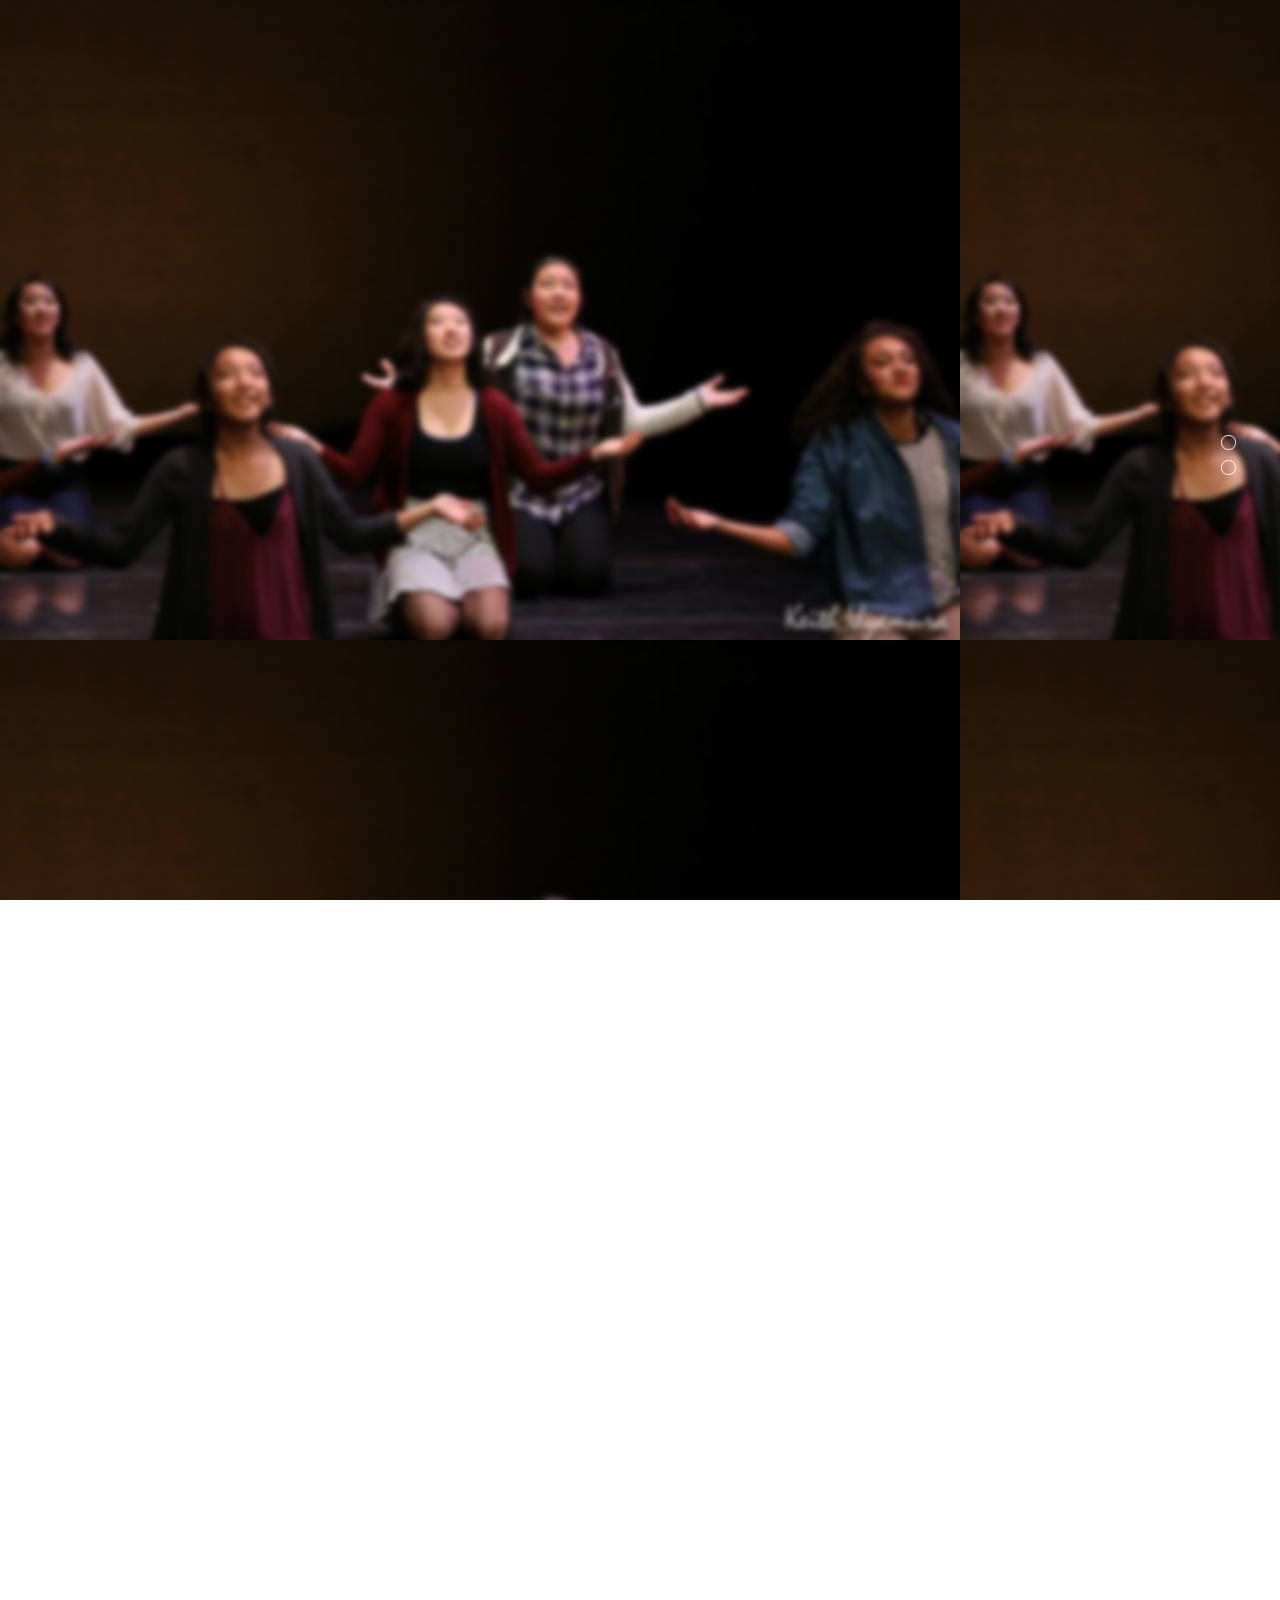
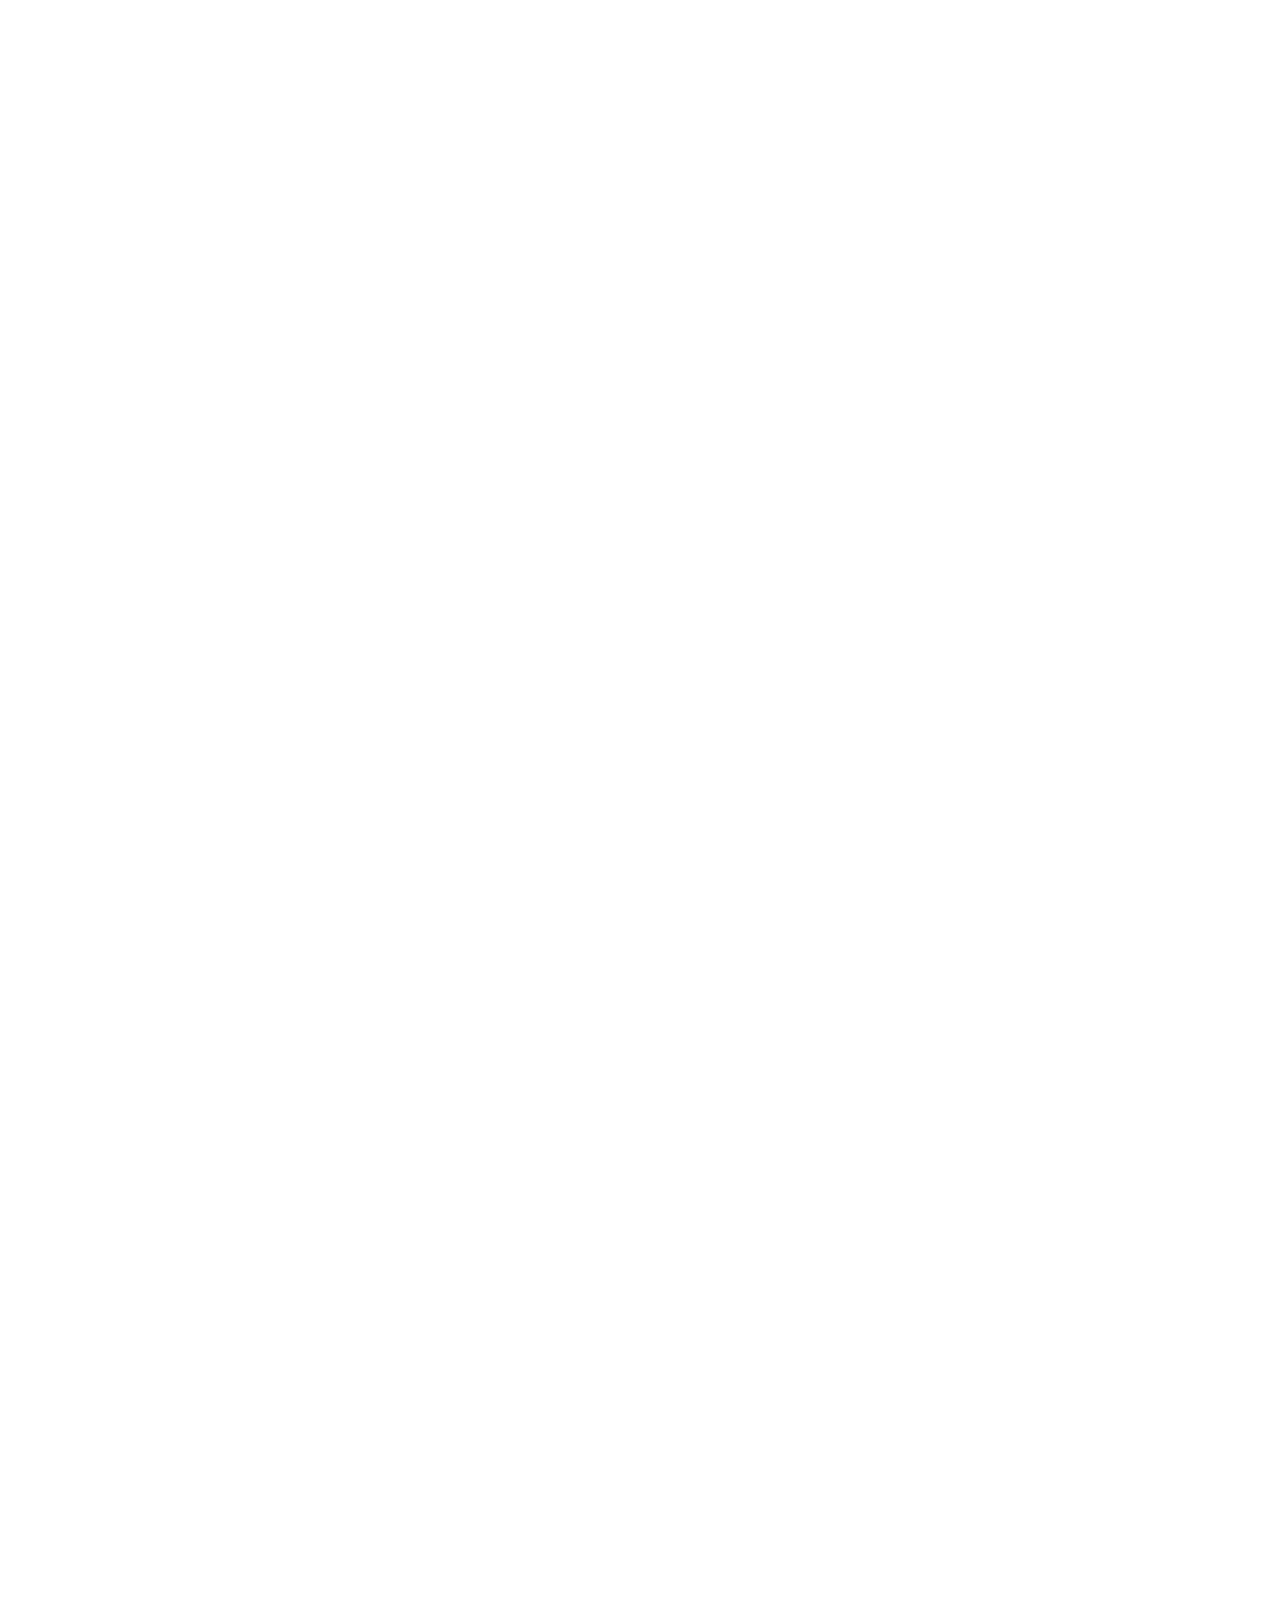
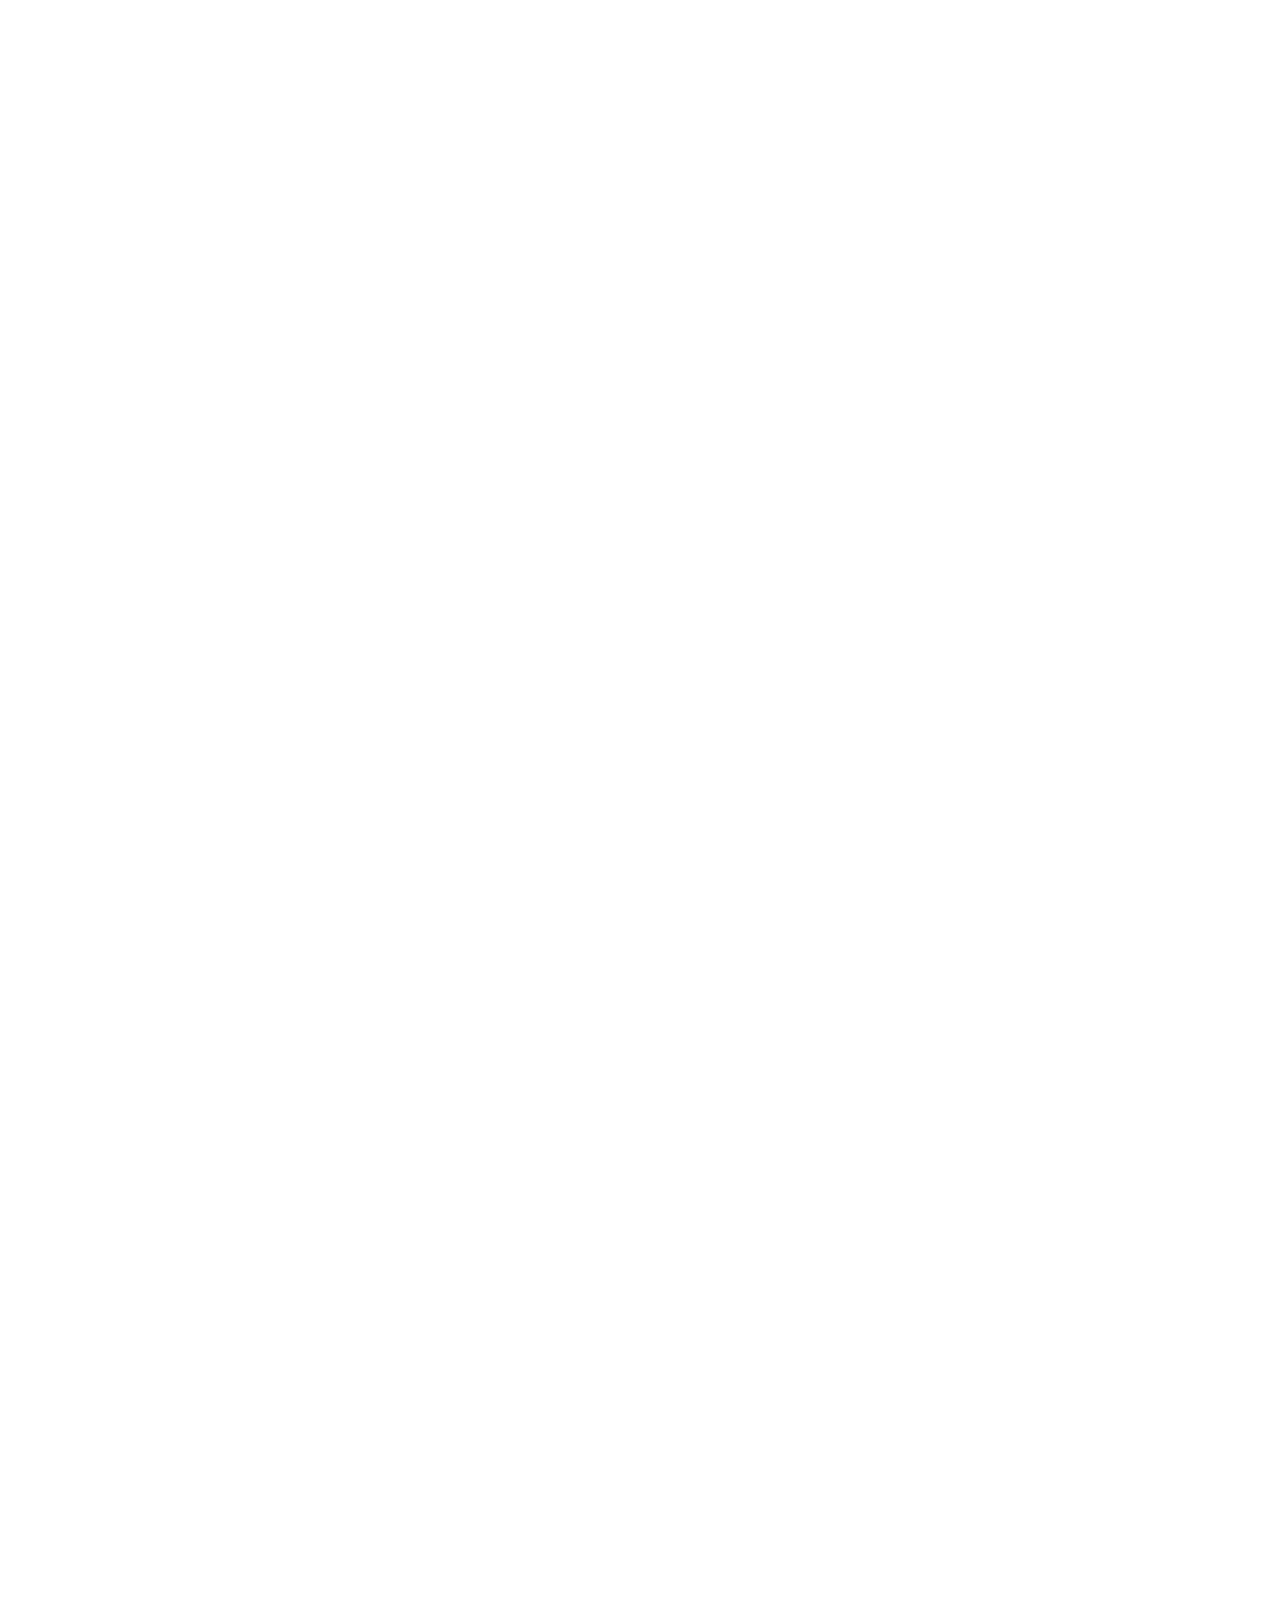
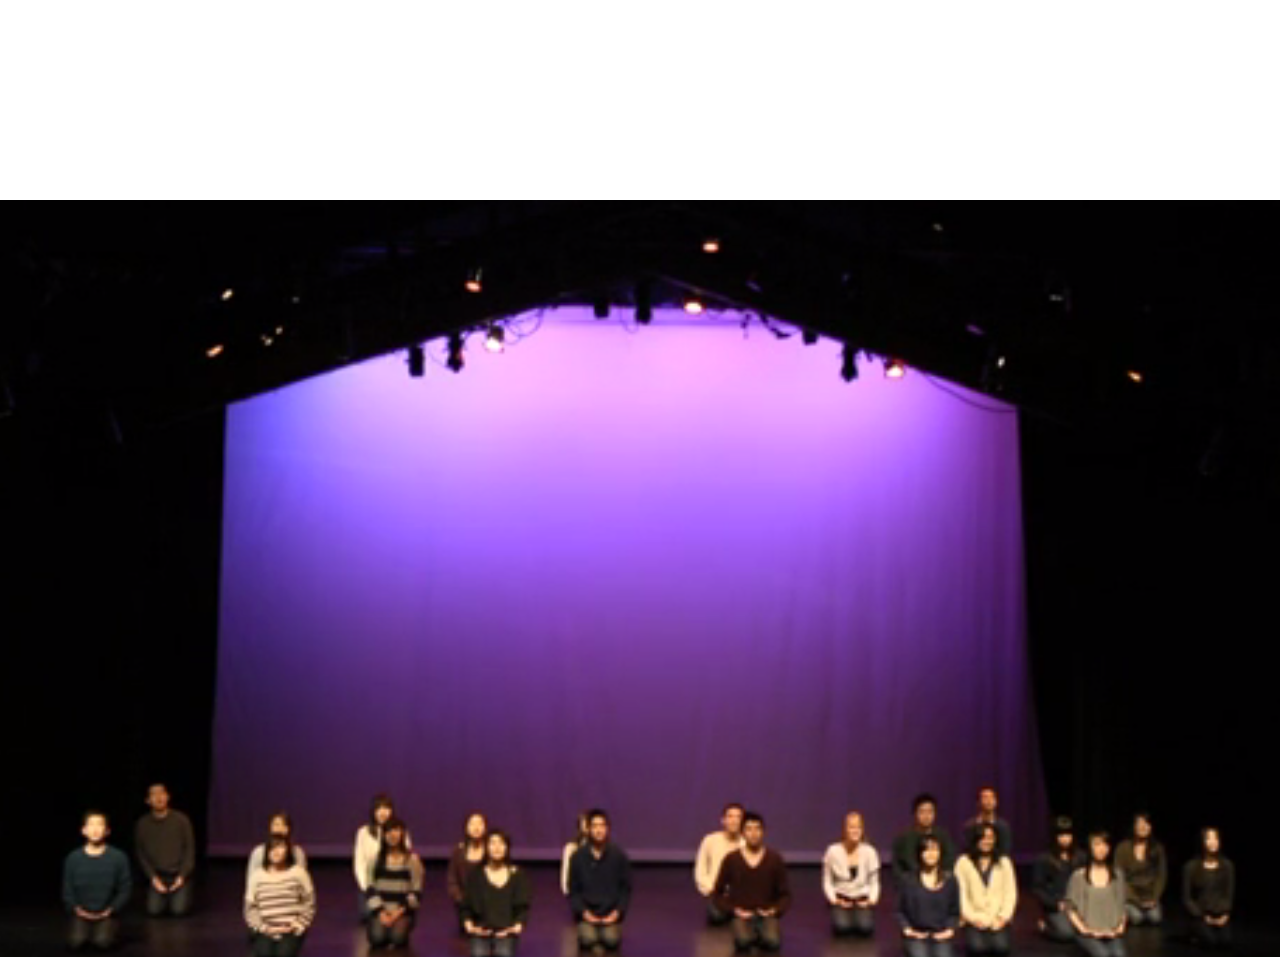
==== index.html @ 9d869b47 "first commit" ====
<!DOCTYPE>
<html>
	<head>
		<title>Abba Modern</title>
		<link rel="stylesheet" type="text/css" href="home/assets/css/style.css"/>
		<link rel="shortcut icon" href="home/assets/img/AM-circle-logo.png">
		<script src="home/assets/js/jquery-1.9.1.js"></script>
		<script src="home/assets/js/script.js"></script>
	</head>
	<body>
		<div id="container">
			<div class="first-slide scroll" id="idk">
				<!-- <div class="background-photo"><img src="home/assets/img/background.jpg"></div>
 -->			<div class="abba-modern">ABBA MODERN</div>
				<div class="sub-header">What is Jesus and Dance.</div>
				<div class="nav-circles">
					<div class="circle" id="first-circle"><img src="home/assets/img/circle-stroke.png"></div>
					<div class="circle" id="second-circle"><img src="home/assets/img/circle-stroke.png"></div>
				</div>
			</div>
			<div class="temp-slide scroll" id="idk-2">
				<div class="second photo"><img src="home/assets/img/temp-background.png"></div>
			</div>
		</div>
	</body>
</html>
---- home/assets/css/style.css ----
body{
	margin: 0;
	padding: 0;
	min-height: 5000px;
}

@font-face {
    font-family: Ostrich;
    src: url(ostrich-regular.ttf);
}

#container{
	position: relative;

}
.scroll{
	background: url(../img/background.jpg) fixed;
	/*background: fixed;*/
}

.first-slide{
	position: relative;
	height: 100%;
}

.background-photo{
	position: absolute;
	width: 100%;
}

.background-photo img{
	width: 100%;
}

.abba-modern{
	font-family: Ostrich;
	font-size: 8em;
	color: #ffffff;
	position: absolute;
	left: calc(50% - 264px);
	top: calc(25% + 40px);
}

.sub-header{
	font-family: Ostrich;
	text-transform: uppercase;
	color: #ffffff;
	font-size: 2em;
	position: absolute;
	left: calc(50% - 123px);
	top: calc(50% + 16px);
}

.temp-slide{
	position: relative;
}

.temp-slide img{
	width: 100%;
}

.nav-circles{
	z-index: 10;
	position: fixed;
	left: 95%;
	top: calc(50% - 20px);
}

.circle{
	padding: 5px;
	height: 15px;
}

.circle img{
	height: 15px;
}

.circle:hover{
	opacity: .5;
}
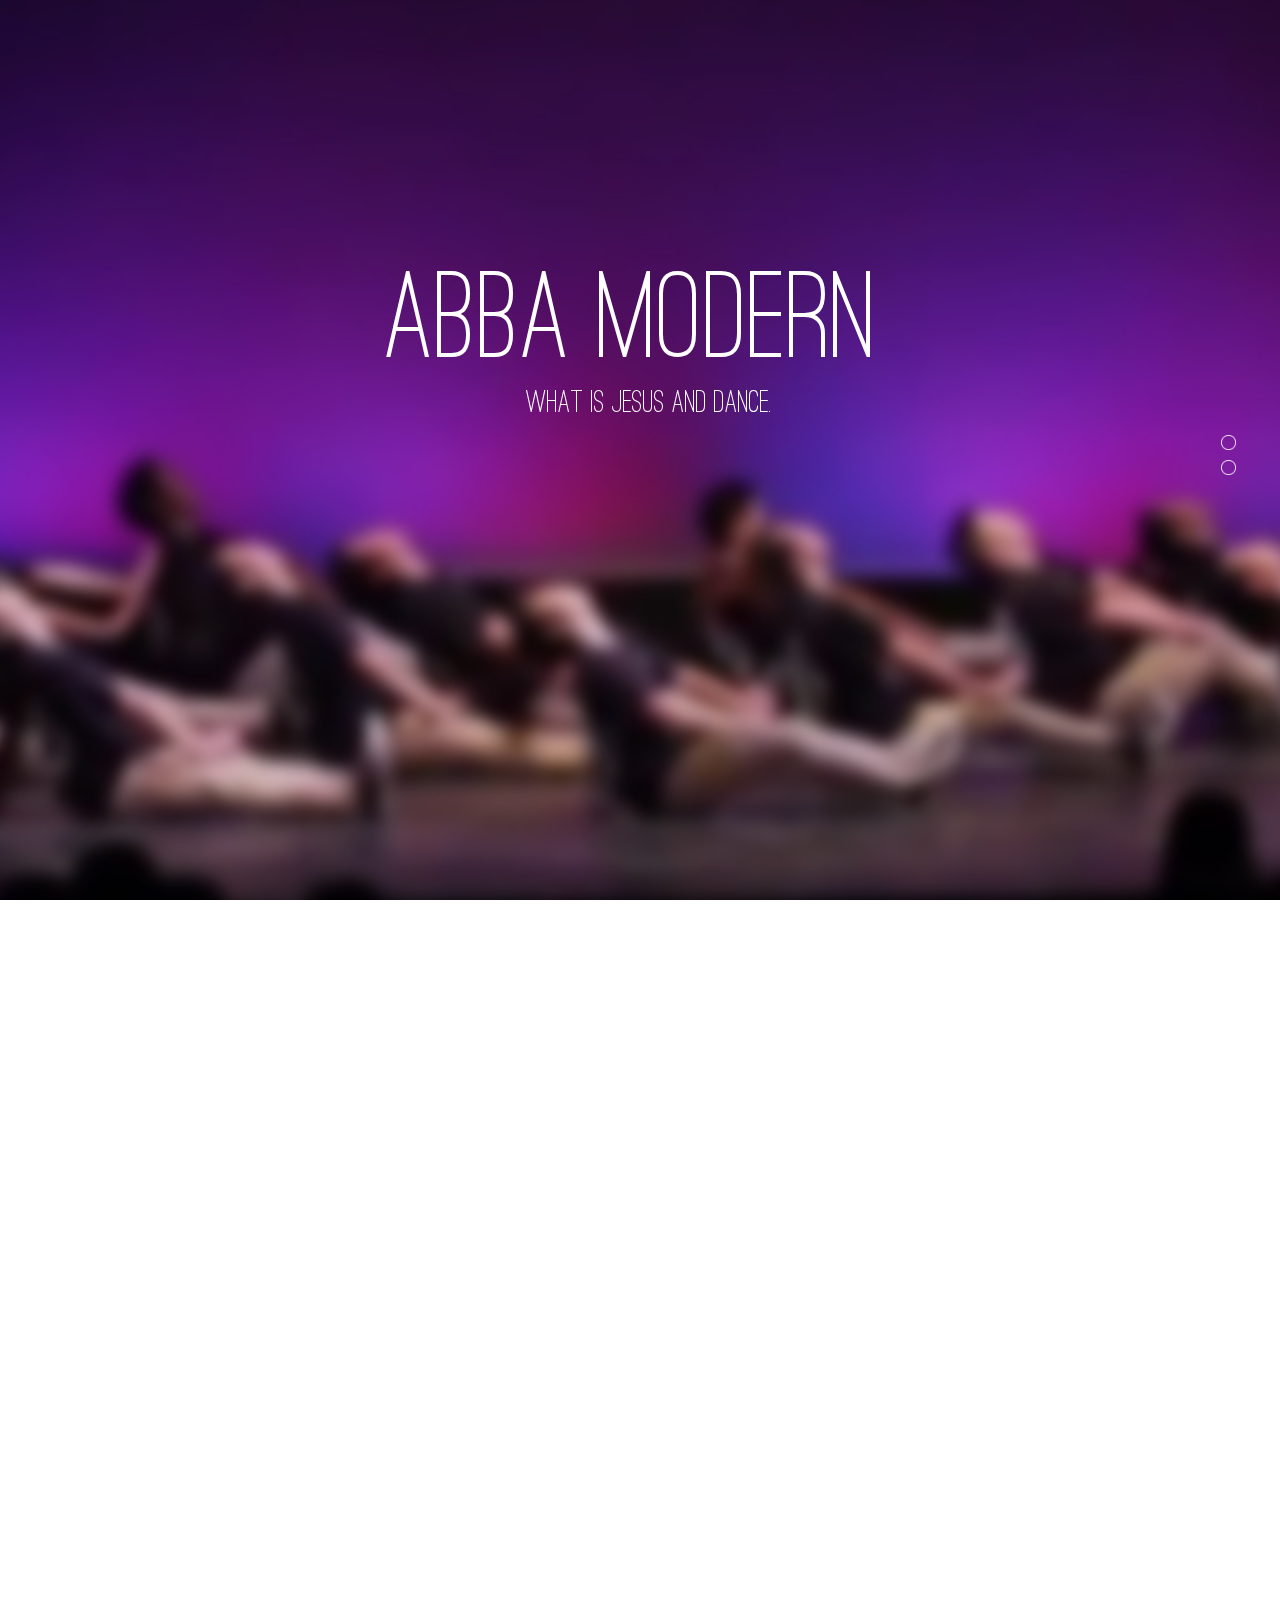
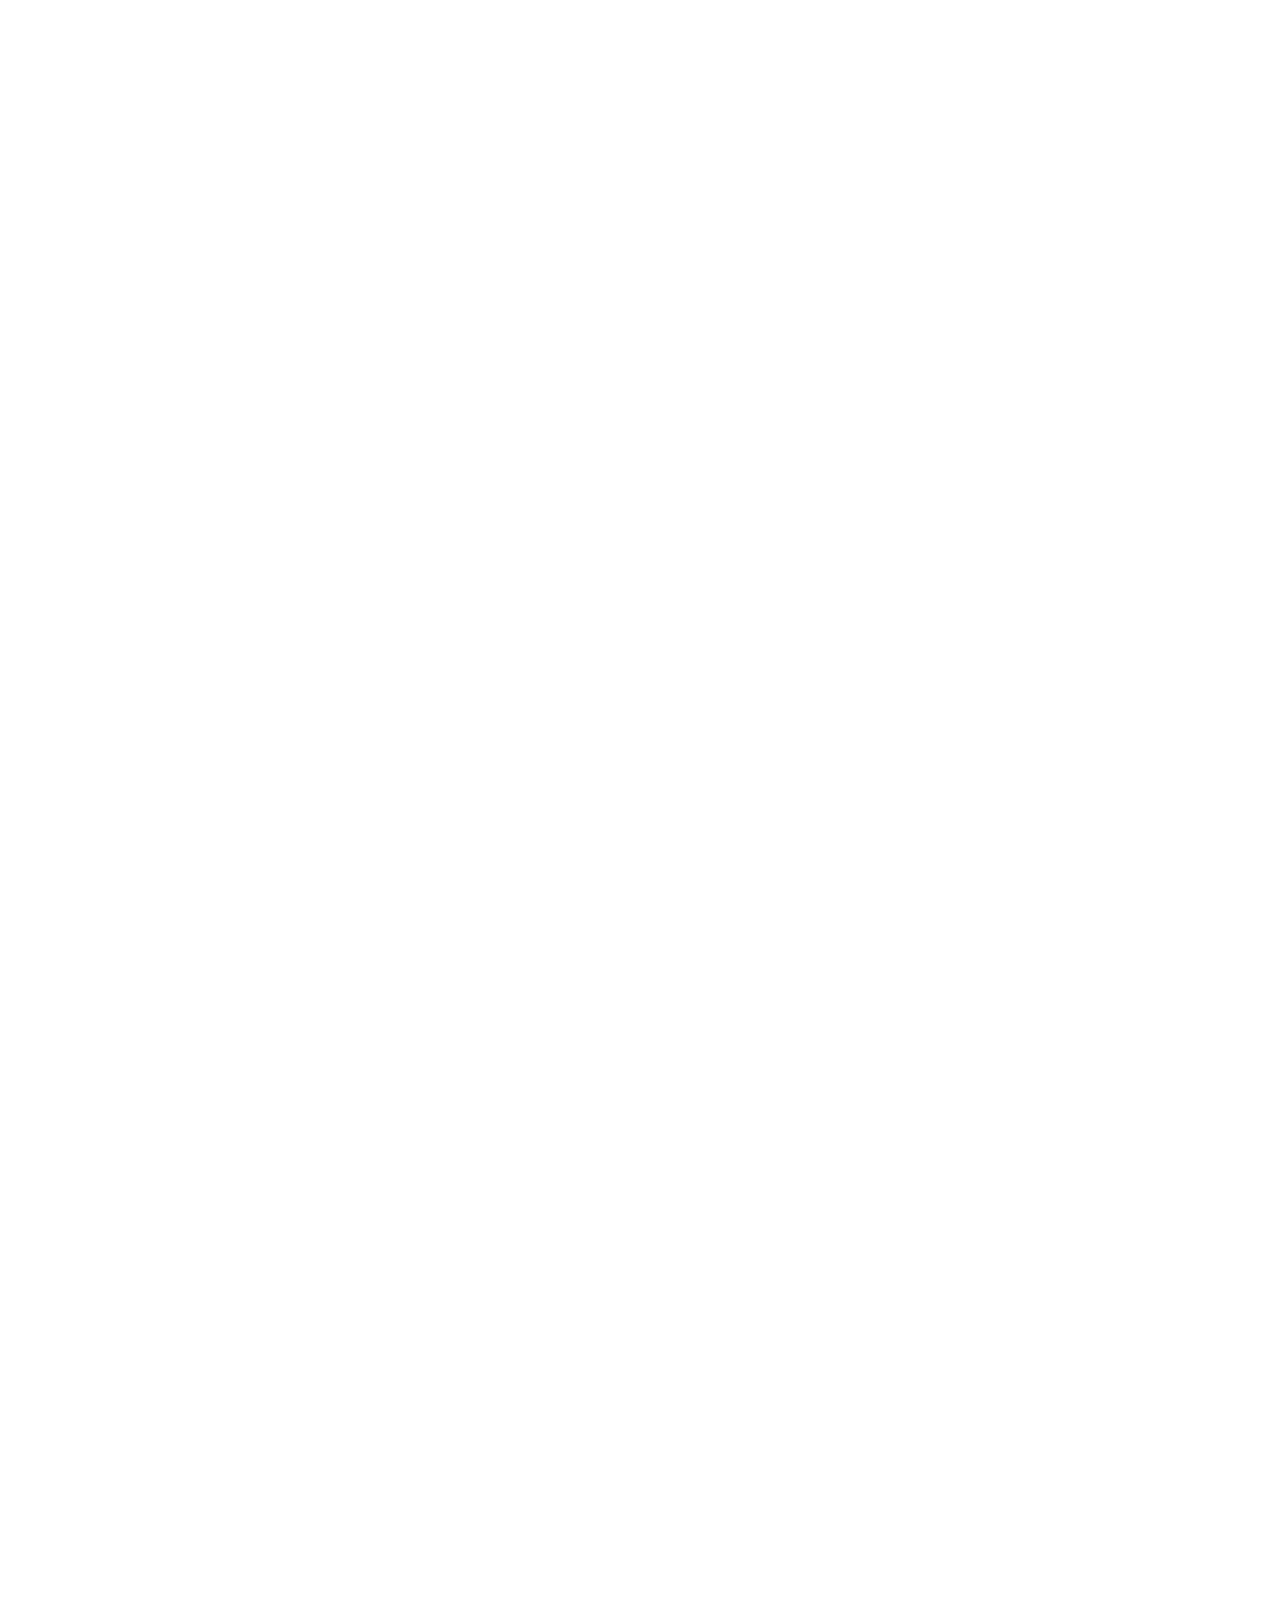
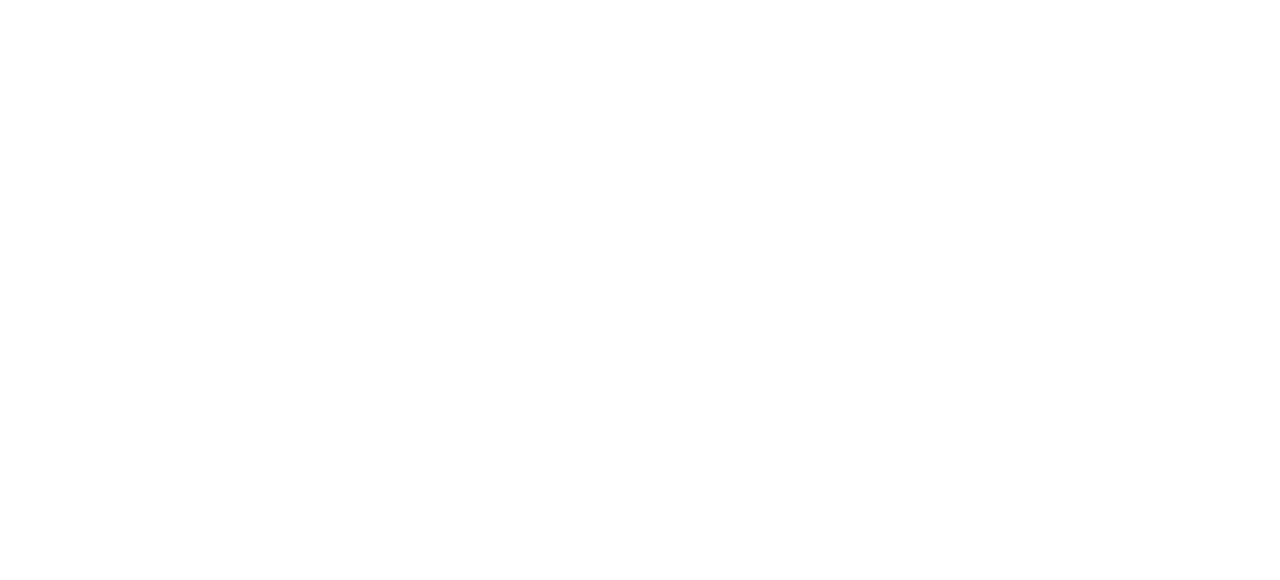
==== commit 411541c6: "update site" ====
--- a/index.html
+++ b/index.html
@@ -3,23 +3,53 @@
 	<head>
 		<title>Abba Modern</title>
 		<link rel="stylesheet" type="text/css" href="home/assets/css/style.css"/>
+		<link href='http://fonts.googleapis.com/css?family=Open+Sans:400,300' rel='stylesheet' type='text/css'>
 		<link rel="shortcut icon" href="home/assets/img/AM-circle-logo.png">
 		<script src="home/assets/js/jquery-1.9.1.js"></script>
 		<script src="home/assets/js/script.js"></script>
 	</head>
 	<body>
 		<div id="container">
-			<div class="first-slide scroll" id="idk">
+			<div class="nav-circles">
+				<div class="circle" id="first-circle"><img src="home/assets/img/circle-stroke.png"></div>
+				<div class="circle" id="second-circle"><img src="home/assets/img/circle-stroke.png"></div>
+			</div>
+			<div class="first-slide scroll" id="home">
 				<!-- <div class="background-photo"><img src="home/assets/img/background.jpg"></div>
  -->			<div class="abba-modern">ABBA MODERN</div>
 				<div class="sub-header">What is Jesus and Dance.</div>
-				<div class="nav-circles">
-					<div class="circle" id="first-circle"><img src="home/assets/img/circle-stroke.png"></div>
-					<div class="circle" id="second-circle"><img src="home/assets/img/circle-stroke.png"></div>
+			</div>
+			<div class="about scroll" id="about">
+				<div class="about-header">About</div>
+				<div class="collage"><img src="home/assets/img/collage.jpg"></div>
+				<div class="about-description">	Lorem ipsum dolor sit amet, consectetur adipiscing elit. Curabitur finibus, metus eu maximus venenatis, massa leo ultrices risus, vel porta massa purus quis ipsum. Proin luctus efficitur risus. Nunc enim purus, suscipit nec ultrices ac, accumsan at nulla. Proin imperdiet nulla sit amet turpis rhoncus, id faucibus ante mollis. Donec sit amet ultricies erat. Maecenas elementum ut est vel gravida. Aenean et faucibus ipsum. Nam hendrerit turpis nec aliquet cursus. In enim est, lacinia eu congue ut, elementum pretium nulla. Donec varius erat eget mauris molestie, sit amet vestibulum metus iaculis. Nulla quis semper dolor. Aliquam lacinia iaculis ipsum ac auctor. Phasellus in maximus leo. Ut vitae sem suscipit, efficitur turpis eget, egestas metus.</div>
+			</div>
+			<div class="media scroll" id="media">
+				<div class="media-header">MEDIA</div>
+				<div class="media-description">Lorem ipsum dolor sit amet, consectetur adipiscing elit. Curabitur finibus, metus eu maximus venenatis, massa leo ultrices risus, vel porta massa purus quis ipsum. Proin luctus efficitur risus.</div>
+				<div class="media-item-container">
+					<div class="media-item-header">Performances</div>
+					<div class="media-item">
+						<iframe width="355" height="250" src="http://www.youtube.com/embed/laHXnyrVRzs"></iframe>
+					</div>
 				</div>
-			</div>
-			<div class="temp-slide scroll" id="idk-2">
-				<div class="second photo"><img src="home/assets/img/temp-background.png"></div>
+				<div class="media-item-container">
+					<div class="media-item-header">Listen</div>
+					<div class="media-item">
+						<audio controls>
+							<source src="home/assets/img/music/AM FINAL Spring'15 (amp).mp3" type="audio/mpeg">
+							Your browser does not support the audio element.
+						</audio>
+					</div>
+					<div class="audio-title">Spring 2015 - "Social Injustice: Make it Well"</div>
+					<div class="media-item">
+						<audio controls>
+							<source src="home/assets/img/music/AM Fall 2014 - Heavy.mp3" type="audio/mpeg">
+							Your browser does not support the audio element.
+						</audio>
+					</div>
+					<div class="audio-title">Fall 2014 - "Heavy"</div>
+				</div>
 			</div>
 		</div>
 	</body>
--- a/home/assets/css/style.css
+++ b/home/assets/css/style.css
@@ -1,7 +1,15 @@
+html{
+	height: 100%;
+	overflow: hidden;
+}
+
 body{
 	margin: 0;
-	padding: 0;
-	min-height: 5000px;
+ 	perspective: 1px;
+ 	transform-style: preserve-3d;
+ 	height: 100%;
+ 	overflow-y: scroll;
+ 	overflow-x: hidden;
 }
 
 @font-face {
@@ -9,54 +17,30 @@
     src: url(ostrich-regular.ttf);
 }
 
+.scroll {
+	padding: 10vh 10%;
+	position: relative;
+	min-height: 100vh;
+	width: 100vw;
+	transform-style: inherit;
+}
+
+.scroll, .scroll:before {
+	background: 50% 50% / cover;  
+}
+
+.scroll:before {
+	content: "";
+	position: absolute;
+	top: 0;
+	bottom: 0;
+	left:0;
+	right:0;
+}
+
 #container{
 	position: relative;
 
-}
-.scroll{
-	background: url(../img/background.jpg) fixed;
-	/*background: fixed;*/
-}
-
-.first-slide{
-	position: relative;
-	height: 100%;
-}
-
-.background-photo{
-	position: absolute;
-	width: 100%;
-}
-
-.background-photo img{
-	width: 100%;
-}
-
-.abba-modern{
-	font-family: Ostrich;
-	font-size: 8em;
-	color: #ffffff;
-	position: absolute;
-	left: calc(50% - 264px);
-	top: calc(25% + 40px);
-}
-
-.sub-header{
-	font-family: Ostrich;
-	text-transform: uppercase;
-	color: #ffffff;
-	font-size: 2em;
-	position: absolute;
-	left: calc(50% - 123px);
-	top: calc(50% + 16px);
-}
-
-.temp-slide{
-	position: relative;
-}
-
-.temp-slide img{
-	width: 100%;
 }
 
 .nav-circles{
@@ -79,3 +63,120 @@
 	opacity: .5;
 }
 
+.first-slide:before{
+	background: url(../img/wasting.jpg);
+	background-size: 100%;
+	transform: translateZ(-1px) scale(2);
+	z-index:-1;
+}
+
+.abba-modern{
+	font-family: Ostrich;
+	font-size: 8em;
+	color: #ffffff;
+	position: absolute;
+	left: calc(50% - 383px);
+	top: calc(25%);
+}
+
+.sub-header{
+	font-family: Ostrich;
+	text-transform: uppercase;
+	color: #ffffff;
+	font-size: 2em;
+	position: absolute;
+	left: calc(50% - 242px);
+	top: calc(25% + 120px);
+}
+
+.about{
+/*	background: url(../img/contemp.jpg);
+	background-size: 100%;
+	transform: translateZ(-1px) scale(2);
+	z-index: 0;*/
+	background: #ffffff
+}
+
+.about-header{
+	font-family: Ostrich;
+	font-size: 4em;
+	font-weight: 400;
+	position: absolute;
+	left: calc(50% - 177px);
+	top: 100px;
+}
+
+.collage{
+	position: absolute;
+	left: calc(50% - 494px);
+	top: 180px;
+}
+
+.about-description{
+	font-family: Open Sans;
+	font-size: 14px;
+	width: 750px;
+	line-height: 200%;
+	position: absolute;
+	left: calc(50% - 494px);
+	top: 380px;
+	font-weight: 300;
+}
+
+.media:before{
+	background: url(../img/joy.jpg);
+	background-size: 100%;
+	transform: translateZ(-1px) scale(2);
+	z-index:-1;
+}
+
+.media-header{
+	color: #ffffff;
+	font-family: Ostrich;
+	font-size: 4em;
+	position: absolute;
+	left: calc(50% - 171px);
+	top: 100px
+}
+
+.media-description{
+	color: #ffffff;
+	font-family: Open Sans;
+	width: 750;
+	position: absolute;
+	left: calc(50% - 494px);
+	top: 180px;
+	font-weight: 300;
+	font-size: 14px;
+	line-height: 200%;
+}
+
+.media-item-container{
+	float: left;
+	padding: 40px;
+}
+
+.media-item-header{
+	clear: both;
+	color: #ffffff;
+	font-family: Ostrich;
+	font-size: 2em;
+	position: relative;
+	top: 230px;
+	text-align: center;
+}
+
+.media-item{
+	position: relative;
+	top: 250px;
+}
+
+.audio-title{
+	font-family: Open Sans;
+	font-size: 12px;
+	color: #ffffff;
+	position: relative;
+	top: 260px;
+	font-weight: 300;
+	padding-bottom: 50px;
+}
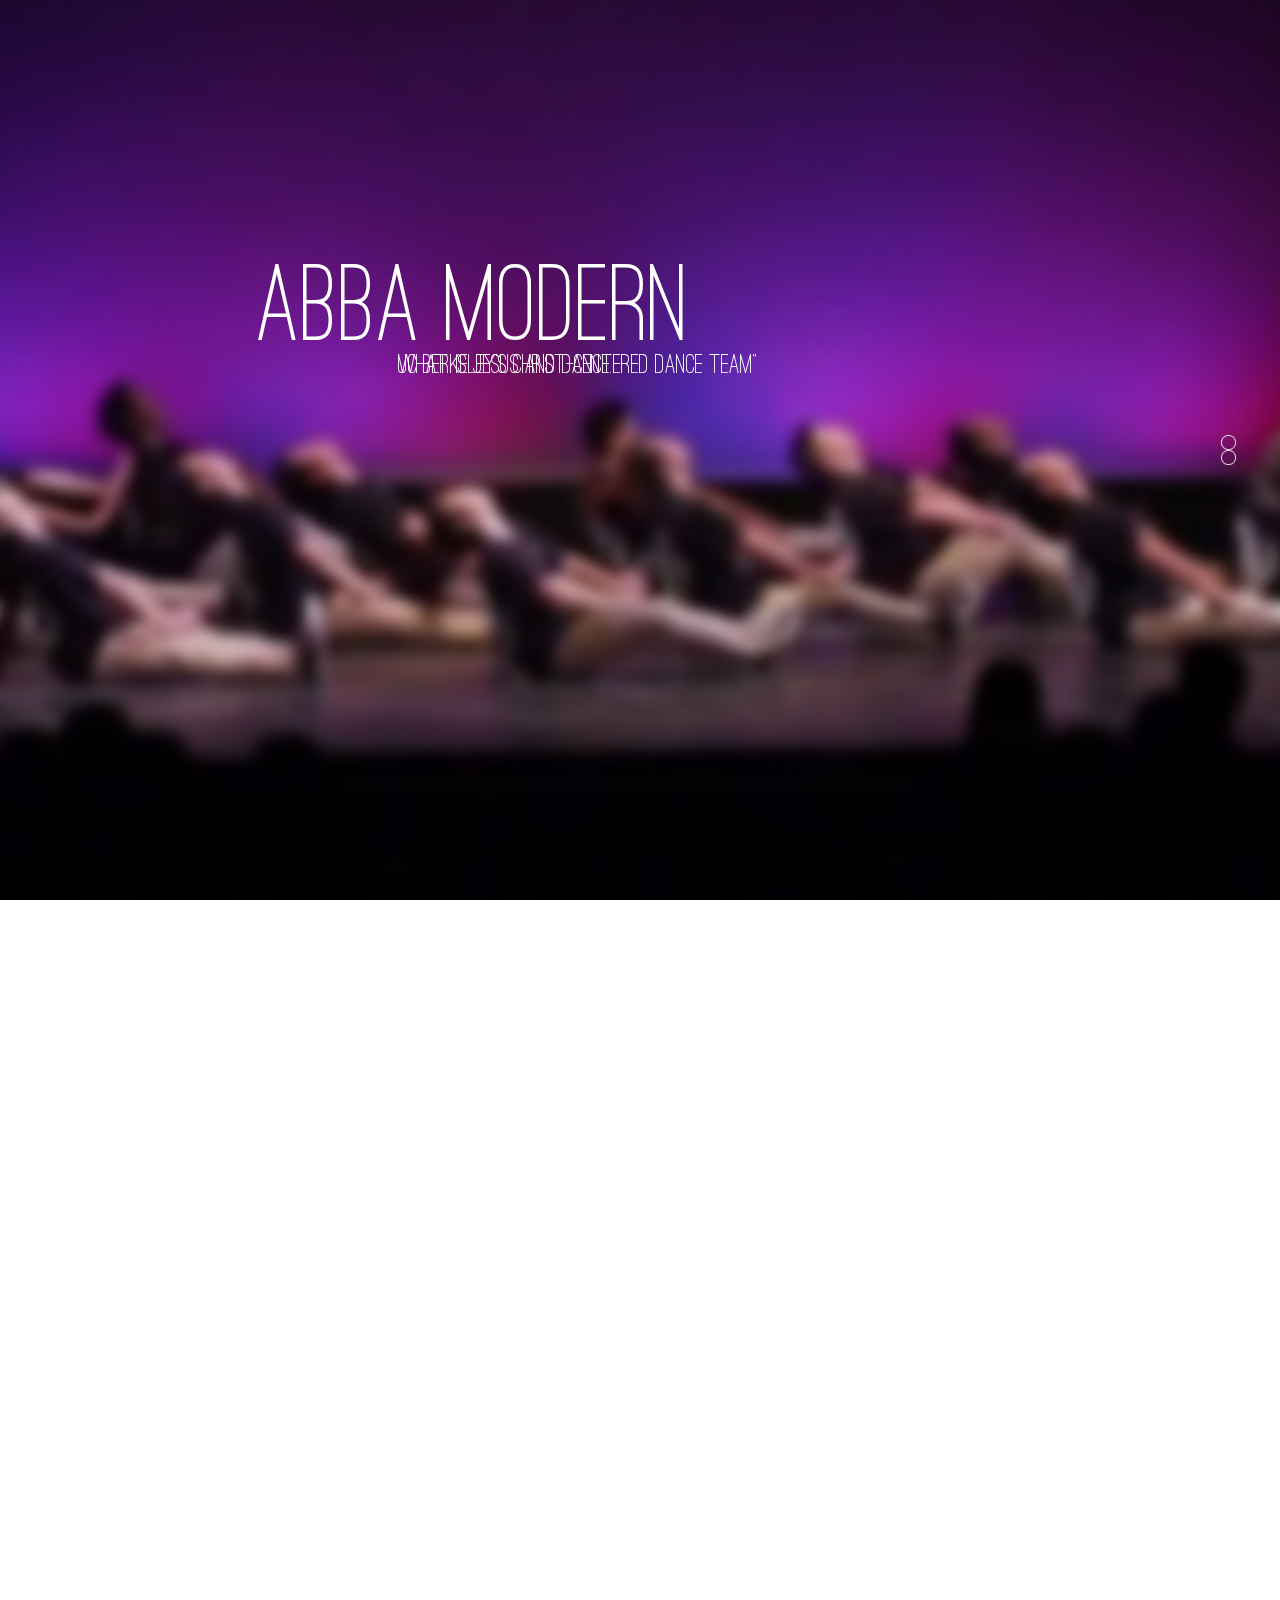
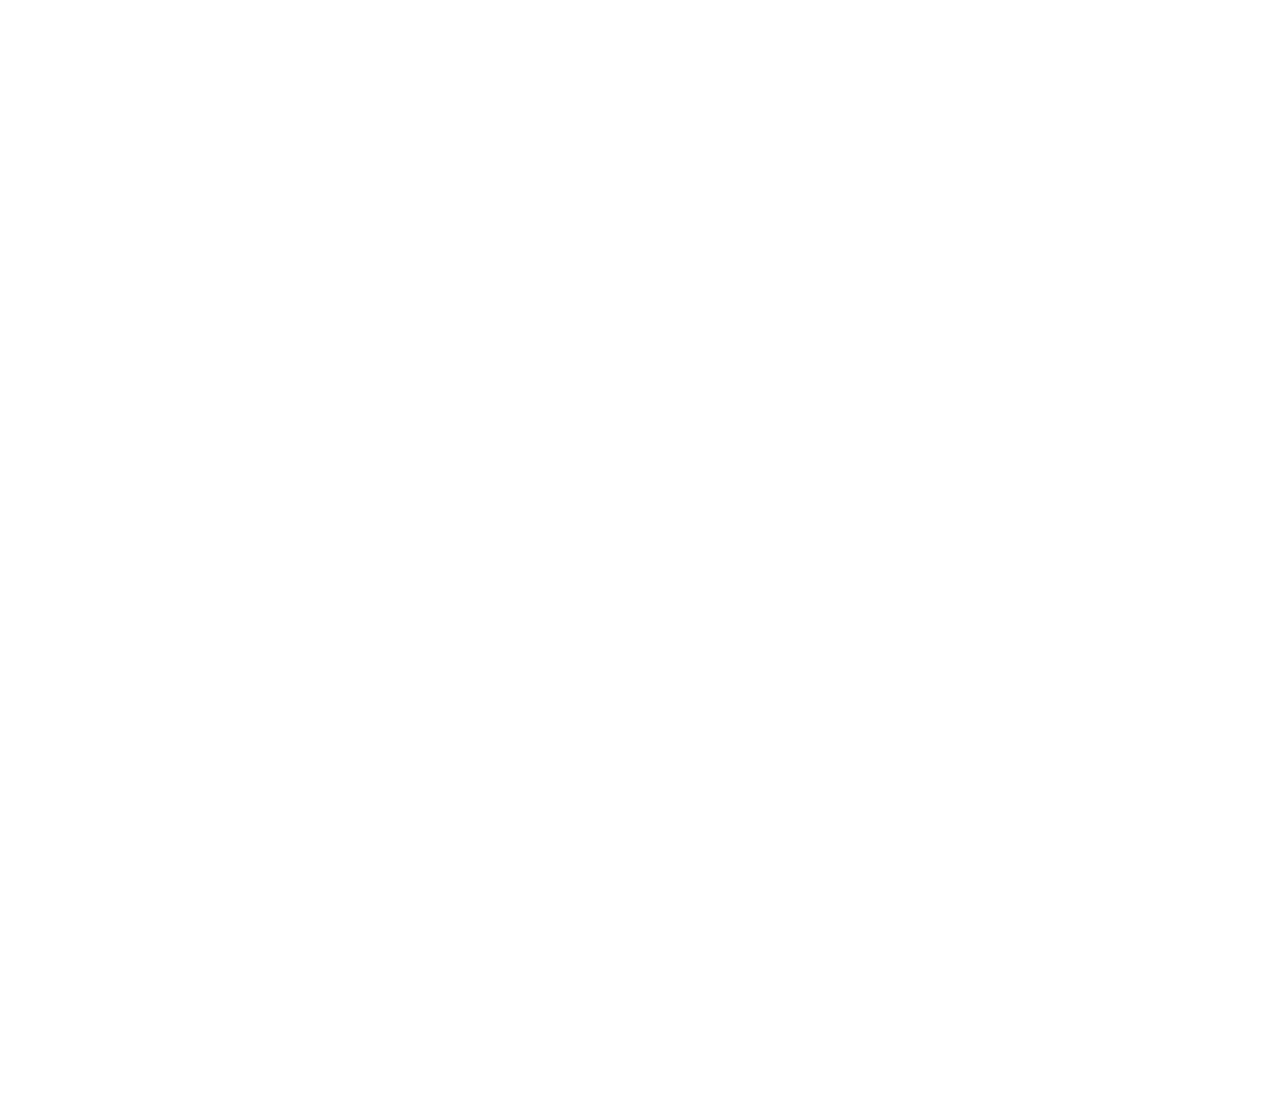
==== commit 75d0de0a: "commented out buttons" ====
--- a/index.html
+++ b/index.html
@@ -5,11 +5,15 @@
 		<link rel="stylesheet" type="text/css" href="home/assets/css/style.css"/>
 		<link href='http://fonts.googleapis.com/css?family=Open+Sans:400,300' rel='stylesheet' type='text/css'>
 		<link rel="shortcut icon" href="home/assets/img/AM-circle-logo.png">
+		<link rel="stylesheet" href="https://maxcdn.bootstrapcdn.com/bootstrap/3.3.5/css/bootstrap.min.css">
+		<!-- 
+		<script src="https://maxcdn.bootstrapcdn.com/bootstrap/3.3.5/js/bootstrap.min.js"></script> 
+		<link rel="stylesheet" href="home/assets/css/bootstrap.min.css"/> -->
 		<script src="home/assets/js/jquery-1.9.1.js"></script>
 		<script src="home/assets/js/script.js"></script>
 	</head>
 	<body>
-		<div id="container">
+		<div id="container main">
 			<div class="nav-circles">
 				<div class="circle" id="first-circle"><img src="home/assets/img/circle-stroke.png"></div>
 				<div class="circle" id="second-circle"><img src="home/assets/img/circle-stroke.png"></div>
@@ -18,6 +22,14 @@
 				<!-- <div class="background-photo"><img src="home/assets/img/background.jpg"></div>
  -->			<div class="abba-modern">ABBA MODERN</div>
 				<div class="sub-header">What is Jesus and Dance.</div>
+				<div class="sub sub-header">UC Berkeley's Christ-centered dance team"</div>
+				<ul class="nav nav-pills">
+<!-- 				  <li><a href="home/assets/partials/temp.html">About</a></li>
+				  <li><a href="home/assets/partials/temp.html">Media</a></li>
+				  <li><a href="home/assets/partials/temp.html">Events</a></li>
+				  <li><a href="home/assets/partials/temp.html">News</a></li>
+				  <li><a href="home/assets/partials/temp.html">Contact</a></li> -->
+				</ul>
 			</div>
 			<div class="about scroll" id="about">
 				<div class="about-header">About</div>
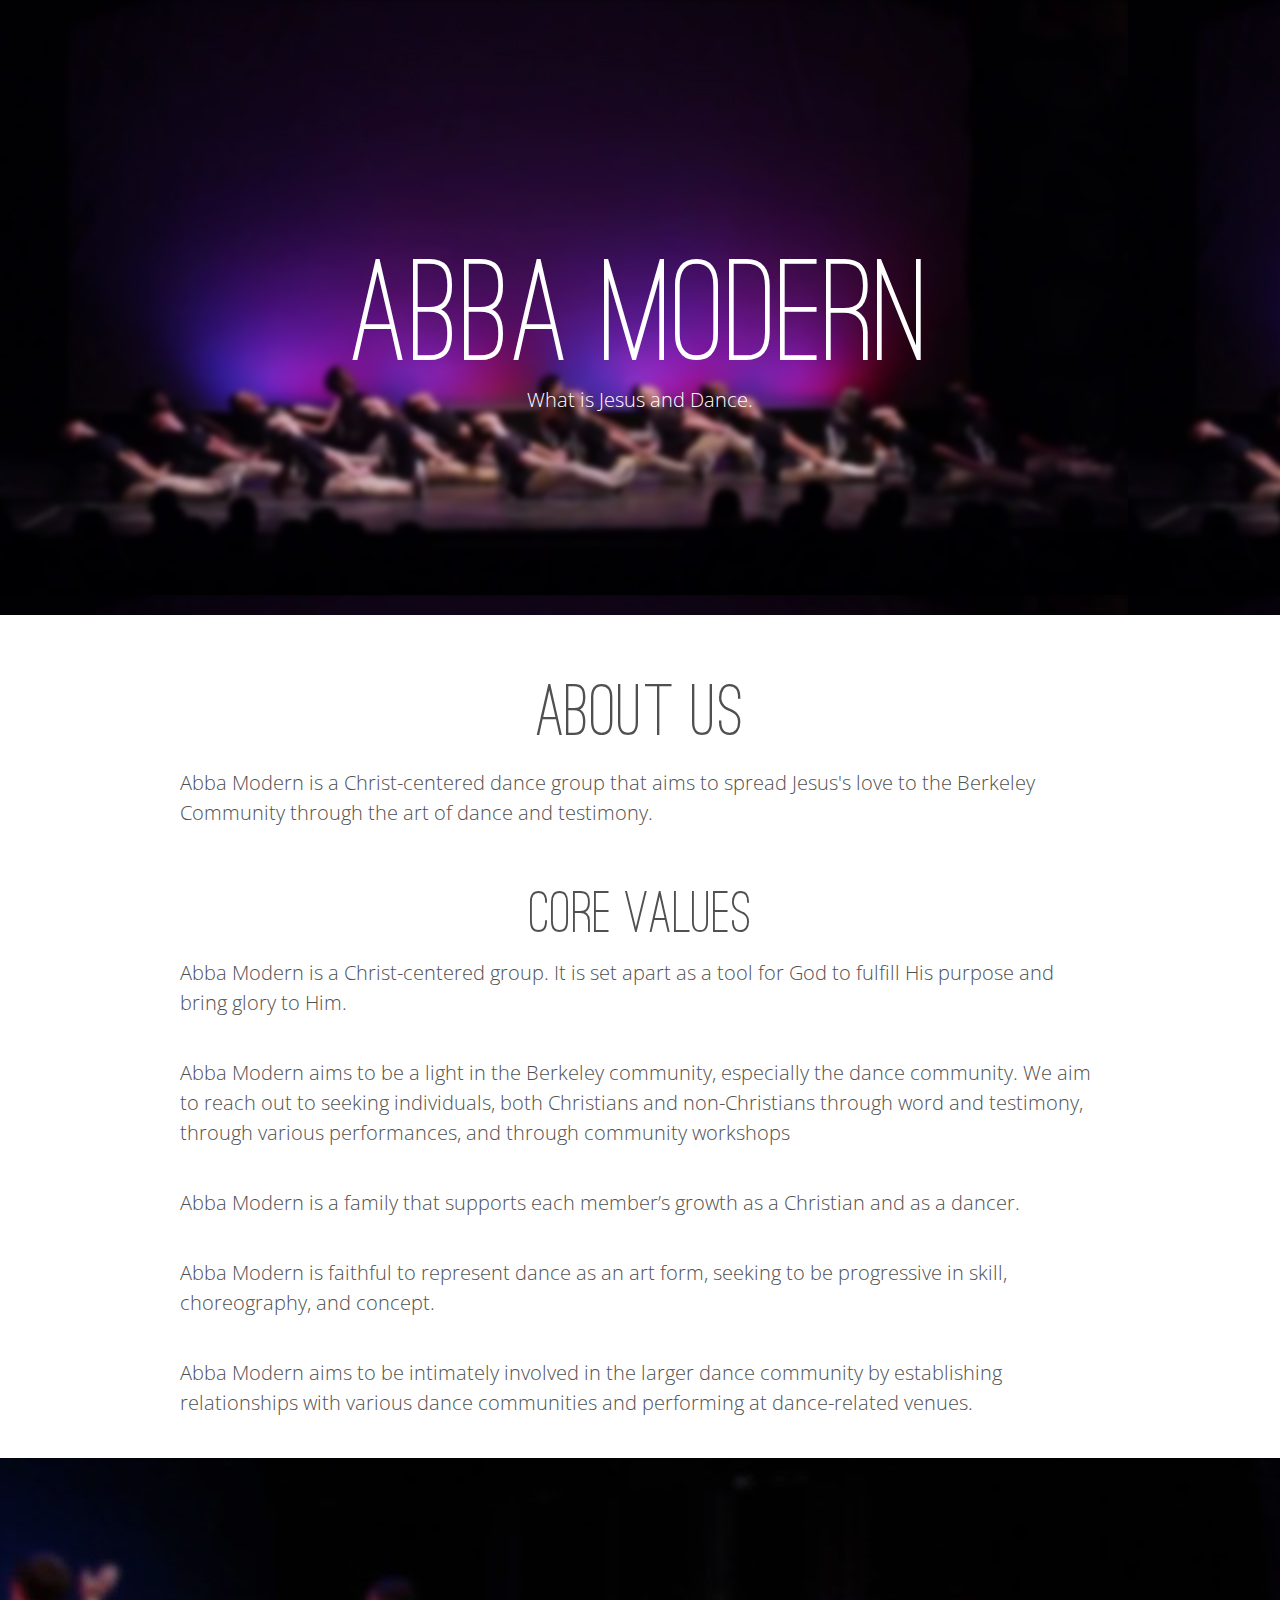
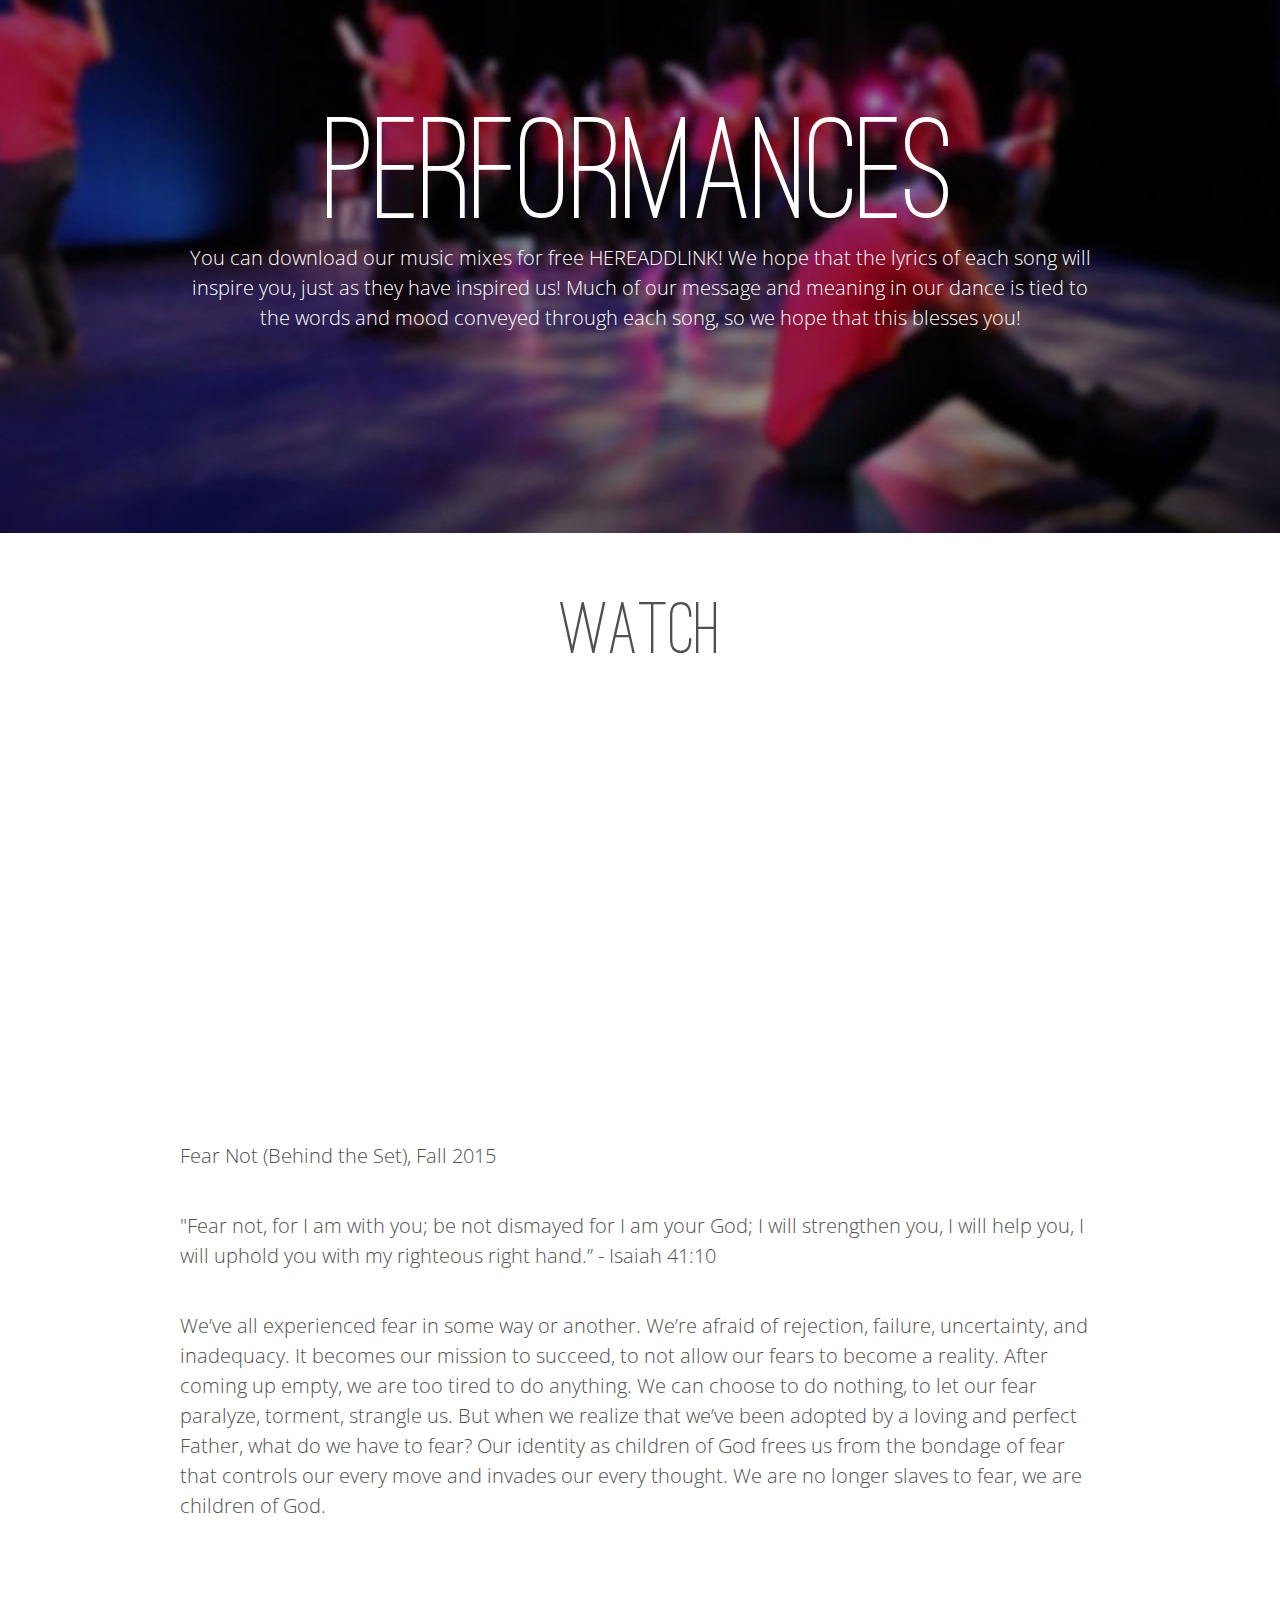
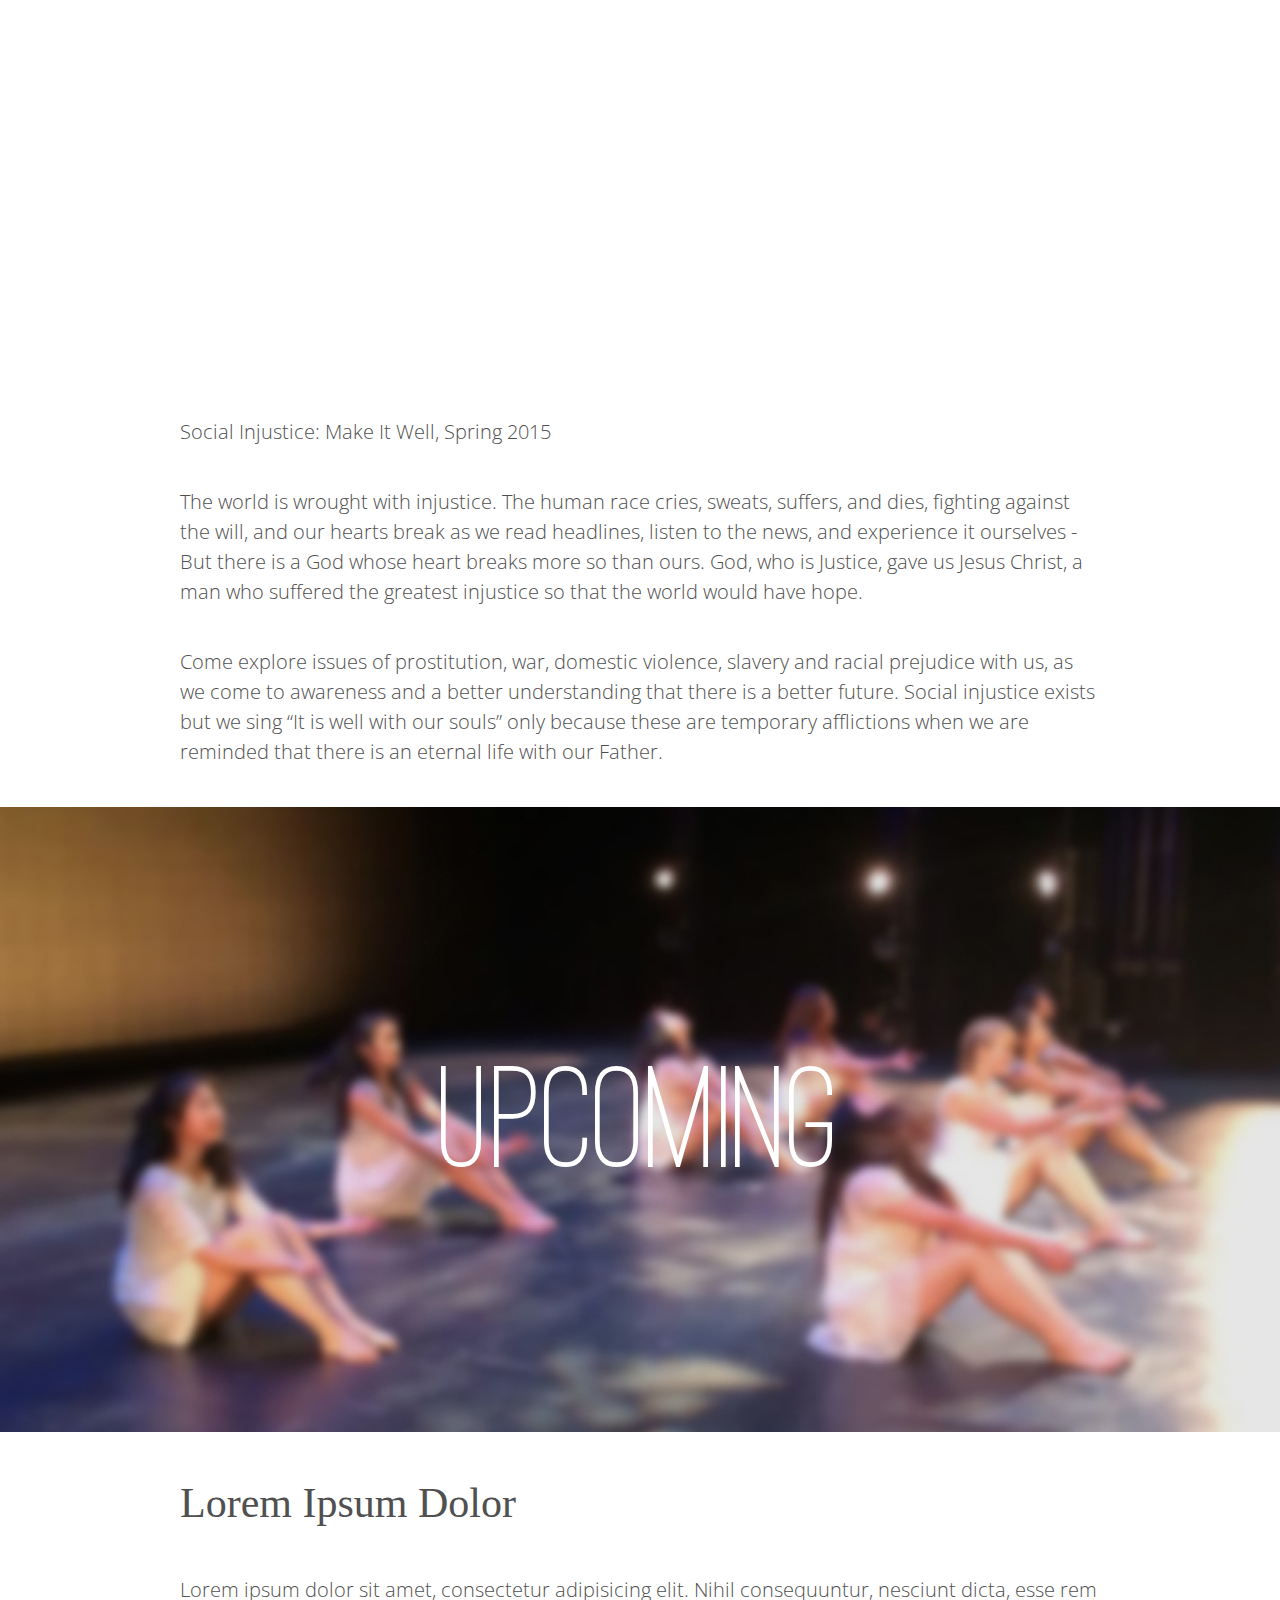
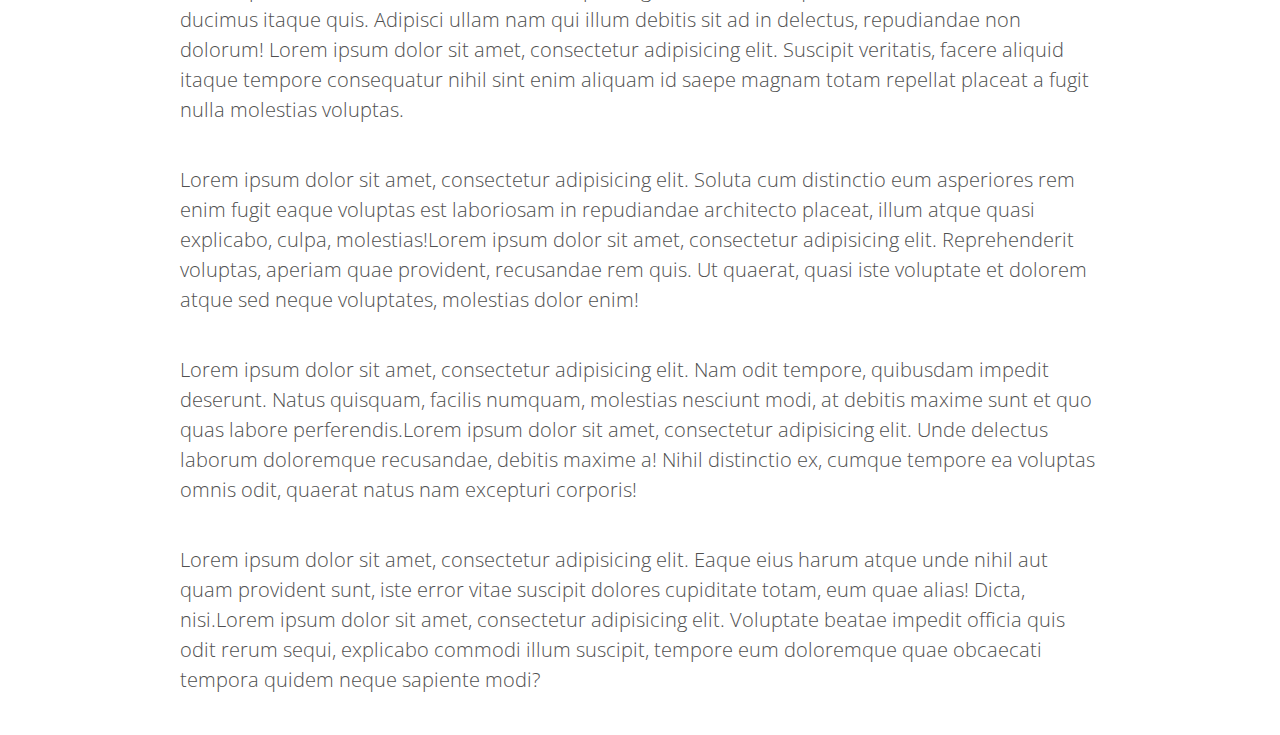
==== commit 2351db92: "new website" ====
--- a/index.html
+++ b/index.html
@@ -1,68 +1,113 @@
-<!DOCTYPE>
-<html>
-	<head>
-		<title>Abba Modern</title>
-		<link rel="stylesheet" type="text/css" href="home/assets/css/style.css"/>
-		<link href='http://fonts.googleapis.com/css?family=Open+Sans:400,300' rel='stylesheet' type='text/css'>
-		<link rel="shortcut icon" href="home/assets/img/AM-circle-logo.png">
-		<link rel="stylesheet" href="https://maxcdn.bootstrapcdn.com/bootstrap/3.3.5/css/bootstrap.min.css">
-		<!-- 
-		<script src="https://maxcdn.bootstrapcdn.com/bootstrap/3.3.5/js/bootstrap.min.js"></script> 
-		<link rel="stylesheet" href="home/assets/css/bootstrap.min.css"/> -->
-		<script src="home/assets/js/jquery-1.9.1.js"></script>
-		<script src="home/assets/js/script.js"></script>
-	</head>
-	<body>
-		<div id="container main">
-			<div class="nav-circles">
-				<div class="circle" id="first-circle"><img src="home/assets/img/circle-stroke.png"></div>
-				<div class="circle" id="second-circle"><img src="home/assets/img/circle-stroke.png"></div>
-			</div>
-			<div class="first-slide scroll" id="home">
-				<!-- <div class="background-photo"><img src="home/assets/img/background.jpg"></div>
- -->			<div class="abba-modern">ABBA MODERN</div>
-				<div class="sub-header">What is Jesus and Dance.</div>
-				<div class="sub sub-header">UC Berkeley's Christ-centered dance team"</div>
-				<ul class="nav nav-pills">
-<!-- 				  <li><a href="home/assets/partials/temp.html">About</a></li>
-				  <li><a href="home/assets/partials/temp.html">Media</a></li>
-				  <li><a href="home/assets/partials/temp.html">Events</a></li>
-				  <li><a href="home/assets/partials/temp.html">News</a></li>
-				  <li><a href="home/assets/partials/temp.html">Contact</a></li> -->
-				</ul>
-			</div>
-			<div class="about scroll" id="about">
-				<div class="about-header">About</div>
-				<div class="collage"><img src="home/assets/img/collage.jpg"></div>
-				<div class="about-description">	Lorem ipsum dolor sit amet, consectetur adipiscing elit. Curabitur finibus, metus eu maximus venenatis, massa leo ultrices risus, vel porta massa purus quis ipsum. Proin luctus efficitur risus. Nunc enim purus, suscipit nec ultrices ac, accumsan at nulla. Proin imperdiet nulla sit amet turpis rhoncus, id faucibus ante mollis. Donec sit amet ultricies erat. Maecenas elementum ut est vel gravida. Aenean et faucibus ipsum. Nam hendrerit turpis nec aliquet cursus. In enim est, lacinia eu congue ut, elementum pretium nulla. Donec varius erat eget mauris molestie, sit amet vestibulum metus iaculis. Nulla quis semper dolor. Aliquam lacinia iaculis ipsum ac auctor. Phasellus in maximus leo. Ut vitae sem suscipit, efficitur turpis eget, egestas metus.</div>
-			</div>
-			<div class="media scroll" id="media">
-				<div class="media-header">MEDIA</div>
-				<div class="media-description">Lorem ipsum dolor sit amet, consectetur adipiscing elit. Curabitur finibus, metus eu maximus venenatis, massa leo ultrices risus, vel porta massa purus quis ipsum. Proin luctus efficitur risus.</div>
-				<div class="media-item-container">
-					<div class="media-item-header">Performances</div>
-					<div class="media-item">
-						<iframe width="355" height="250" src="http://www.youtube.com/embed/laHXnyrVRzs"></iframe>
-					</div>
-				</div>
-				<div class="media-item-container">
-					<div class="media-item-header">Listen</div>
-					<div class="media-item">
-						<audio controls>
-							<source src="home/assets/img/music/AM FINAL Spring'15 (amp).mp3" type="audio/mpeg">
-							Your browser does not support the audio element.
-						</audio>
-					</div>
-					<div class="audio-title">Spring 2015 - "Social Injustice: Make it Well"</div>
-					<div class="media-item">
-						<audio controls>
-							<source src="home/assets/img/music/AM Fall 2014 - Heavy.mp3" type="audio/mpeg">
-							Your browser does not support the audio element.
-						</audio>
-					</div>
-					<div class="audio-title">Fall 2014 - "Heavy"</div>
-				</div>
-			</div>
-		</div>
-	</body>
+<!DOCTYPE html>
+
+<html class="no-js" lang="en">
+<head>
+  <!-- title and meta -->
+  <meta charset="utf-8">
+  <meta content="width=device-width,initial-scale=1.0" name="viewport">
+
+  <title>Abba Modern</title>
+
+  <!-- css -->
+  <link href='https://fonts.googleapis.com/css?family=Open+Sans:400,300' rel='stylesheet' type='text/css'>
+  <link rel="stylesheet" href="css/base.css">
+  <link rel="stylesheet" href="css/style.css">
+
+  <!-- js -->
+  <script src="js/modernizr.js"></script>
+</head>
+
+<body>
+
+<div class="wrapper">
+
+  <main>
+      
+      <section class="module parallax parallax-1">
+        <div class="container">
+          <div class="header">Abba Modern</div>
+          <div class="subheader">What is Jesus and Dance.</div>
+        </div>
+      </section>
+
+      <section class="module content">
+        <div class="container">
+          <div class="info-header">About Us</div>
+          <p>Abba Modern is a Christ-centered dance group that aims to spread Jesus's love to the Berkeley Community through the art of dance and testimony.</p>
+          <div class="info-header-2">Core Values</div>
+          <p>Abba Modern is a Christ-centered group. It is set apart as a tool for God to fulfill His purpose and bring glory to Him.</p>
+          <p>Abba Modern aims to be a light in the Berkeley community, especially the dance community. We aim to reach out to seeking individuals, both Christians and non-Christians through word and testimony, through various performances, and through community workshops</p>
+          <p>Abba Modern is a family that supports each member’s growth as a Christian and as a dancer.</p>
+          <p>Abba Modern is faithful to represent dance as an art form, seeking to be progressive in skill, choreography, and concept.</p>
+          <p>Abba Modern aims to be intimately involved in the larger dance community by establishing relationships with various dance communities and performing at dance-related venues.</p>
+        </div>
+      </section>
+
+      <section class="module parallax parallax-2">
+        <div class="container">
+          <div class="header">Performances</div>
+          <div class="subheader">You can download our music mixes for free HEREADDLINK! We hope that the lyrics of each song will inspire you, just as they have inspired us! Much of our message and meaning in our dance is tied to the words and mood conveyed through each song, so we hope that this blesses you!</div>
+        </div>
+      </section>
+
+      <section class="module content">
+        <div class="container">
+          <div class="info-header">Watch</div>
+          <div class="media-item">
+            <iframe src="https://www.youtube.com/embed/oc8SQO8lAPU"></iframe>
+          </div>
+          <p>Fear Not (Behind the Set), Fall 2015</p>
+          <p>"Fear not, for I am with you; be not dismayed for I am your God; I will strengthen you, I will help you, I will uphold you with my righteous right hand.” - Isaiah 41:10</p>
+          <p>We’ve all experienced fear in some way or another. We’re afraid of rejection, failure, uncertainty, and inadequacy. It becomes our mission to succeed, to not allow our fears to become a reality. After coming up empty, we are too tired to do anything. We can choose to do nothing, to let our fear paralyze, torment, strangle us. But when we realize that we’ve been adopted by a loving and perfect Father, what do we have to fear? Our identity as children of God frees us from the bondage of fear that controls our every move and invades our every thought. We are no longer slaves to fear, we are children of God.</p>
+
+          <div class="media-item">
+            <iframe src="http://www.youtube.com/embed/laHXnyrVRzs"></iframe>
+          </div>
+          <p>Social Injustice: Make It Well, Spring 2015</p>
+          <p>The world is wrought with injustice. The human race cries, sweats, suffers, and dies, fighting against the will, and our hearts break as we read headlines, listen to the news, and experience it ourselves - But there is a God whose heart breaks more so than ours. God, who is Justice, gave us Jesus Christ, a man who suffered the greatest injustice so that the world would have hope. </p>
+          <p>Come explore issues of prostitution, war, domestic violence, slavery and racial prejudice with us, as we come to awareness and a better understanding that there is a better future. Social injustice exists but we sing “It is well with our souls” only because these are temporary afflictions when we are reminded that there is an eternal life with our Father.</p>
+        </div>
+      </section>
+
+      <section class="module parallax parallax-3">
+        <div class="container">
+          <div class="header">Upcoming</div>
+        </div>
+      </section>
+
+      <section class="module content">
+        <div class="container">
+          <h2>Lorem Ipsum Dolor</h2>
+          <p>Lorem ipsum dolor sit amet, consectetur adipisicing elit. Nihil consequuntur, nesciunt dicta, esse rem ducimus itaque quis. Adipisci ullam nam qui illum debitis sit ad in delectus, repudiandae non dolorum! Lorem ipsum dolor sit amet, consectetur adipisicing elit. Suscipit veritatis, facere aliquid itaque tempore consequatur nihil sint enim aliquam id saepe magnam totam repellat placeat a fugit nulla molestias voluptas.</p>
+          <p>Lorem ipsum dolor sit amet, consectetur adipisicing elit. Soluta cum distinctio eum asperiores rem enim fugit eaque voluptas est laboriosam in repudiandae architecto placeat, illum atque quasi explicabo, culpa, molestias!Lorem ipsum dolor sit amet, consectetur adipisicing elit. Reprehenderit voluptas, aperiam quae provident, recusandae rem quis. Ut quaerat, quasi iste voluptate et dolorem atque sed neque voluptates, molestias dolor enim!</p>
+          <p>Lorem ipsum dolor sit amet, consectetur adipisicing elit. Nam odit tempore, quibusdam impedit deserunt. Natus quisquam, facilis numquam, molestias nesciunt modi, at debitis maxime sunt et quo quas labore perferendis.Lorem ipsum dolor sit amet, consectetur adipisicing elit. Unde delectus laborum doloremque recusandae, debitis maxime a! Nihil distinctio ex, cumque tempore ea voluptas omnis odit, quaerat natus nam excepturi corporis!</p>
+          <p>Lorem ipsum dolor sit amet, consectetur adipisicing elit. Eaque eius harum atque unde nihil aut quam provident sunt, iste error vitae suscipit dolores cupiditate totam, eum quae alias! Dicta, nisi.Lorem ipsum dolor sit amet, consectetur adipisicing elit. Voluptate beatae impedit officia quis odit rerum sequi, explicabo commodi illum suscipit, tempore eum doloremque quae obcaecati tempora quidem neque sapiente modi?</p>
+        </div>
+      </section>
+
+  </main><!-- /main -->
+
+
+  
+</div><!-- /#wrapper -->
+
+<!-- js -->
+<script src="js/demo.js"></script>
+
+<!-- ads -->
+<script src="js/fusionad.js"></script>
+
+<!-- analytics -->
+<script type="text/javascript">
+var _gaq = _gaq || [];
+_gaq.push(['_setAccount', 'UA-34160351-1']);
+_gaq.push(['_trackPageview']);
+(function() {
+  var ga = document.createElement('script'); ga.type = 'text/javascript'; ga.async = true;
+  ga.src = ('https:' == document.location.protocol ? 'https://ssl' : 'http://www') + '.google-analytics.com/ga.js';
+  var s = document.getElementsByTagName('script')[0]; s.parentNode.insertBefore(ga, s);
+})();
+</script>
+
+</body>
 </html>--- a/css/base.css
+++ b/css/base.css
@@ -0,0 +1,324 @@
+/* ============================================================
+  RESET - http://meyerweb.com/eric/tools/css/reset/
+============================================================ */
+html, body, div, span, applet, object, iframe,
+h1, h2, h3, h4, h5, h6, p, blockquote, pre,
+a, abbr, acronym, address, big, cite, code,
+del, dfn, em, img, ins, kbd, q, s, samp,
+small, strike, strong, sub, sup, tt, var,
+b, u, i, center,
+dl, dt, dd, ol, ul, li,
+fieldset, form, label, legend,
+table, caption, tbody, tfoot, thead, tr, th, td,
+article, aside, canvas, details, embed,
+figure, figcaption, footer, header, hgroup,
+menu, nav, output, ruby, section, summary,
+time, mark, audio, video {
+  margin: 0;
+  padding: 0;
+  border: 0;
+  font-size: 100%;
+  font: inherit;
+  vertical-align: baseline;
+}
+
+/* HTML5 display-role reset for older browsers */
+article, aside, details, figcaption, figure,
+footer, header, hgroup, menu, nav, section {
+  display: block;
+}
+
+body {
+  line-height: 1;
+}
+
+ol, ul {
+  list-style: none;
+}
+
+blockquote, q {
+  quotes: none;
+}
+
+blockquote:before, blockquote:after,
+q:before, q:after {
+  content: '';
+  content: none;
+}
+
+table {
+  border-collapse: collapse;
+  border-spacing: 0;
+}
+
+/* ============================================================
+  BOX SIZING & CLEARFIX
+============================================================ */
+*,
+*:before,
+*:after {
+  -webkit-box-sizing: border-box;
+  -moz-box-sizing: border-box;
+  box-sizing: border-box;
+}
+
+.clearfix:after {
+  content: "";
+  display: table;
+  clear: both;
+}
+
+/* ============================================================
+  HTML & BODY
+============================================================ */
+body {
+  background-color: #1e1e1e;
+  color: #505050;
+  font-size: 14px;
+  line-height: 1.5;
+}
+
+/* ============================================================
+  PRIMARY STRUCTURE
+============================================================ */
+.wrapper {
+  width: 100%;
+  margin: 0 auto;
+}
+
+main {
+  display: block;
+  background-color: #fff;
+}
+
+.container {
+  width: 100%;
+  max-width: 960px;
+  margin: 0 auto;
+  padding: 0 20px;
+}
+
+/* ============================================================
+  HEADER & SITE TITLE
+============================================================ */
+/* header */
+header .branding {
+  padding: 20px 0;
+}
+header .logo {
+  margin-bottom: 20px;
+  text-align: center;
+}
+header .logo img {
+  display: inline-block;
+  vertical-align: middle;
+}
+header .social {
+  text-align: center;
+}
+header .social a {
+  display: inline-block;
+  vertical-align: middle;
+  margin: 0 5px;
+  width: 30px;
+  height: 30px;
+  color: rgba(0, 0, 0, 0);
+  font-size: 0;
+  text-indent: -9999px;
+  background-size: 30px 30px;
+  background-image: url("../img/core/social-light.png");
+  background-image: url("../img/core/social-light.svg"), none;
+  background-size: 180px 30px;
+}
+header .social a.fb {
+  background-position: 0 0;
+}
+header .social a.twitter {
+  background-position: -30px 0;
+}
+header .social a.googleplus {
+  background-position: -60px 0;
+}
+header .social a.rss {
+  background-position: -90px 0;
+}
+header .social a.email {
+  background-position: -120px 0;
+}
+header .social a.search {
+  background-position: -150px 0;
+}
+header .social a:hover {
+  opacity: 0.4;
+}
+
+@media all and (min-width: 600px) {
+  header .branding {
+    padding-left: 60px;
+  }
+  header .logo {
+    margin-bottom: 0;
+    margin-left: -60px;
+    float: left;
+    width: 60px;
+    height: 60px;
+  }
+  header .logo img {
+    display: block;
+    margin: 0;
+  }
+  header .social {
+    padding: 15px 0;
+    float: right;
+    width: 100%;
+    text-align: right;
+  }
+}
+/* site title */
+.site-title {
+  padding: 5px 0;
+  background-color: black;
+  text-align: center;
+}
+.site-title h1 {
+  color: #fff;
+}
+
+/* ============================================================
+  FOOTER
+============================================================ */
+footer {
+  padding: 20px 0;
+}
+footer .asides {
+  margin-bottom: 20px;
+}
+footer aside {
+  margin-bottom: 10px;
+}
+footer nav ul {
+  list-style: none;
+  margin: 0;
+  padding: 0;
+  text-align: center;
+}
+footer nav li {
+  display: inline-block;
+}
+footer nav a {
+  display: block;
+  margin: 0 5px;
+  color: #fff;
+}
+footer .logo {
+  text-align: center;
+}
+footer .logo img {
+  display: inline-block;
+  vertical-align: middle;
+}
+footer .copyright {
+  text-align: center;
+}
+footer .copyright small {
+  color: #fff;
+  font-size: 12px;
+}
+footer .copyright a {
+  color: #fff;
+}
+
+@media all and (min-width: 600px) {
+  footer aside {
+    margin-bottom: 0;
+    float: left;
+    width: 33.3333%;
+  }
+  footer nav ul {
+    text-align: left;
+  }
+  footer nav li {
+    display: block;
+  }
+  footer nav a {
+    display: inline-block;
+    margin: 0;
+  }
+  footer .logo {
+    text-align: right;
+  }
+}
+/* ============================================================
+  FUSION ADS
+============================================================ */
+#fusionads {
+  position: fixed;
+  top: 10px;
+  right: 10px;
+  z-index: 20;
+  padding: 20px;
+  background: rgba(255, 255, 255, 0.95);
+  font-size: 12px;
+  line-height: 1.2;
+  -webkit-box-shadow: -2px 2px 4px rgba(0, 0, 0, 0.1);
+  -moz-box-shadow: -2px 2px 4px rgba(0, 0, 0, 0.1);
+  box-shadow: -2px 2px 4px rgba(0, 0, 0, 0.1);
+}
+
+#fusionads .fusion-wrap {
+  display: block;
+  margin: 0 auto 10px auto;
+  width: 130px;
+}
+
+#fusionads a.fusion-text {
+  display: block;
+  color: #505050;
+}
+
+#fusionads a.fusion-img {
+  display: block;
+  margin-bottom: 10px;
+  width: 130px;
+  height: 100px;
+  background-color: #fff;
+}
+
+#fusionads a.fusion-img img {
+  display: block;
+  margin: 0 0 10px 0;
+}
+
+#fusionads a.fusion-poweredby {
+  color: #1e1e1e;
+}
+#fusionads a.fusion-poweredby:hover {
+  color: black;
+}
+
+#close-fusionad {
+  position: fixed;
+  top: 10px;
+  right: 10px;
+  z-index: 30;
+  width: 20px;
+  height: 20px;
+  background-color: #282828;
+  text-align: center;
+  line-height: 20px;
+  color: #fff;
+  font-size: 12px;
+  font-weight: 700;
+}
+
+/* ============================================================
+  TEXT LEVEL SEMANTICS
+============================================================ */
+a {
+  text-decoration: none;
+  color: #1e1e1e;
+}
+
+a:hover {
+  color: black;
+}
--- a/css/style.css
+++ b/css/style.css
@@ -0,0 +1,175 @@
+/* ============================================================
+  SECTIONS
+============================================================ */
+section.module:last-child {
+  margin-bottom: 0;
+}
+section.module h2 {
+  margin-bottom: 40px;
+  font-family: "Roboto Slab", serif;
+  font-size: 30px;
+}
+section.module p {
+  margin-bottom: 40px;
+  font-size: 16px;
+  font-weight: 300;
+}
+section.module p:last-child {
+  margin-bottom: 0;
+}
+section.module.content {
+  padding: 40px 0;
+}
+section.module.parallax {
+  padding: 240px 0;
+  background-position: 0 0;
+}
+section.module.parallax h1 {
+  color: #1e1e1e;
+  font-size: 48px;
+  line-height: 1;
+  font-weight: 700;
+  text-align: center;
+  text-transform: uppercase;
+  text-shadow: 0 0 10px white;
+}
+section.module.parallax-1 {
+  background-image: url("../img/wasting.jpg");
+}
+section.module.parallax-2 {
+  background-image: url("../img/toy set copy.jpg");
+}
+section.module.parallax-3 {
+  background-image: url("../img/clear-the-stage copy.jpg");
+}
+
+@font-face {
+    font-family: Ostrich;
+    src: url(ostrich-regular.ttf);
+}
+
+/* ============================================================
+  MY STYLES
+============================================================ */
+
+.header{
+  font-family: Ostrich;
+  color: white;
+  text-align: center;
+  font-size: 80px;
+}
+
+.subheader{
+  font-family: Open Sans;
+  color: white;
+  text-align: center;
+  margin-top: -10px;
+  font-weight: 300;
+}
+
+.info-header{
+  font-family: Ostrich;
+  text-align: center;
+  font-size: 50px;
+}
+
+.info-header-2{
+  font-family: Ostrich;
+  text-align: center;
+  font-size: 40px;
+}
+
+.media-item{
+  position: relative;
+  /* margin-left: 10px; */
+}
+
+p{
+  font-family: Open Sans;
+}
+
+iframe{
+  width: 480px;
+  height: 270px;
+}
+
+/* ============================================================
+  MEDIA QUERIES
+============================================================ */
+
+@media all and (min-width: 600px) {
+  section.module h2 {
+    font-size: 42px;
+  }
+  section.module p {
+    font-size: 20px;
+  }
+  section.module.parallax {
+    padding: 200px 0;
+  }
+  section.module.parallax h1 {
+    font-size: 96px;
+  }
+
+  .header{
+    font-size: 125px;
+  }
+
+  .subheader{
+    font-size: 16px;
+    margin-top: -30px;
+  }
+
+  .info-header{
+    font-size: 60px;
+  }
+
+  .info-header-2{
+    font-size: 50px;
+  }
+
+  iframe{
+    width: 720px;
+    height: 405px;
+  }
+
+  .media-item{
+    position: relative;
+    margin-left: 40px;
+  }
+
+}
+@media all and (min-width: 960px) {
+  section.module.parallax h1 {
+    font-size: 160px;
+  }
+
+  .header{
+    font-size: 150px;
+  }
+
+  .subheader{
+    font-size: 20px;
+    margin-top: -40px;
+  }
+
+  .info-header{
+    font-size: 75px;
+  }
+
+  .info-header-2{
+    font-size: 60px;
+  }
+
+  .media-item{
+    position: relative;
+    margin-left: 40px;
+  }
+
+  iframe{
+    width: 800px;
+    height: 450px; 
+  }
+
+}
+
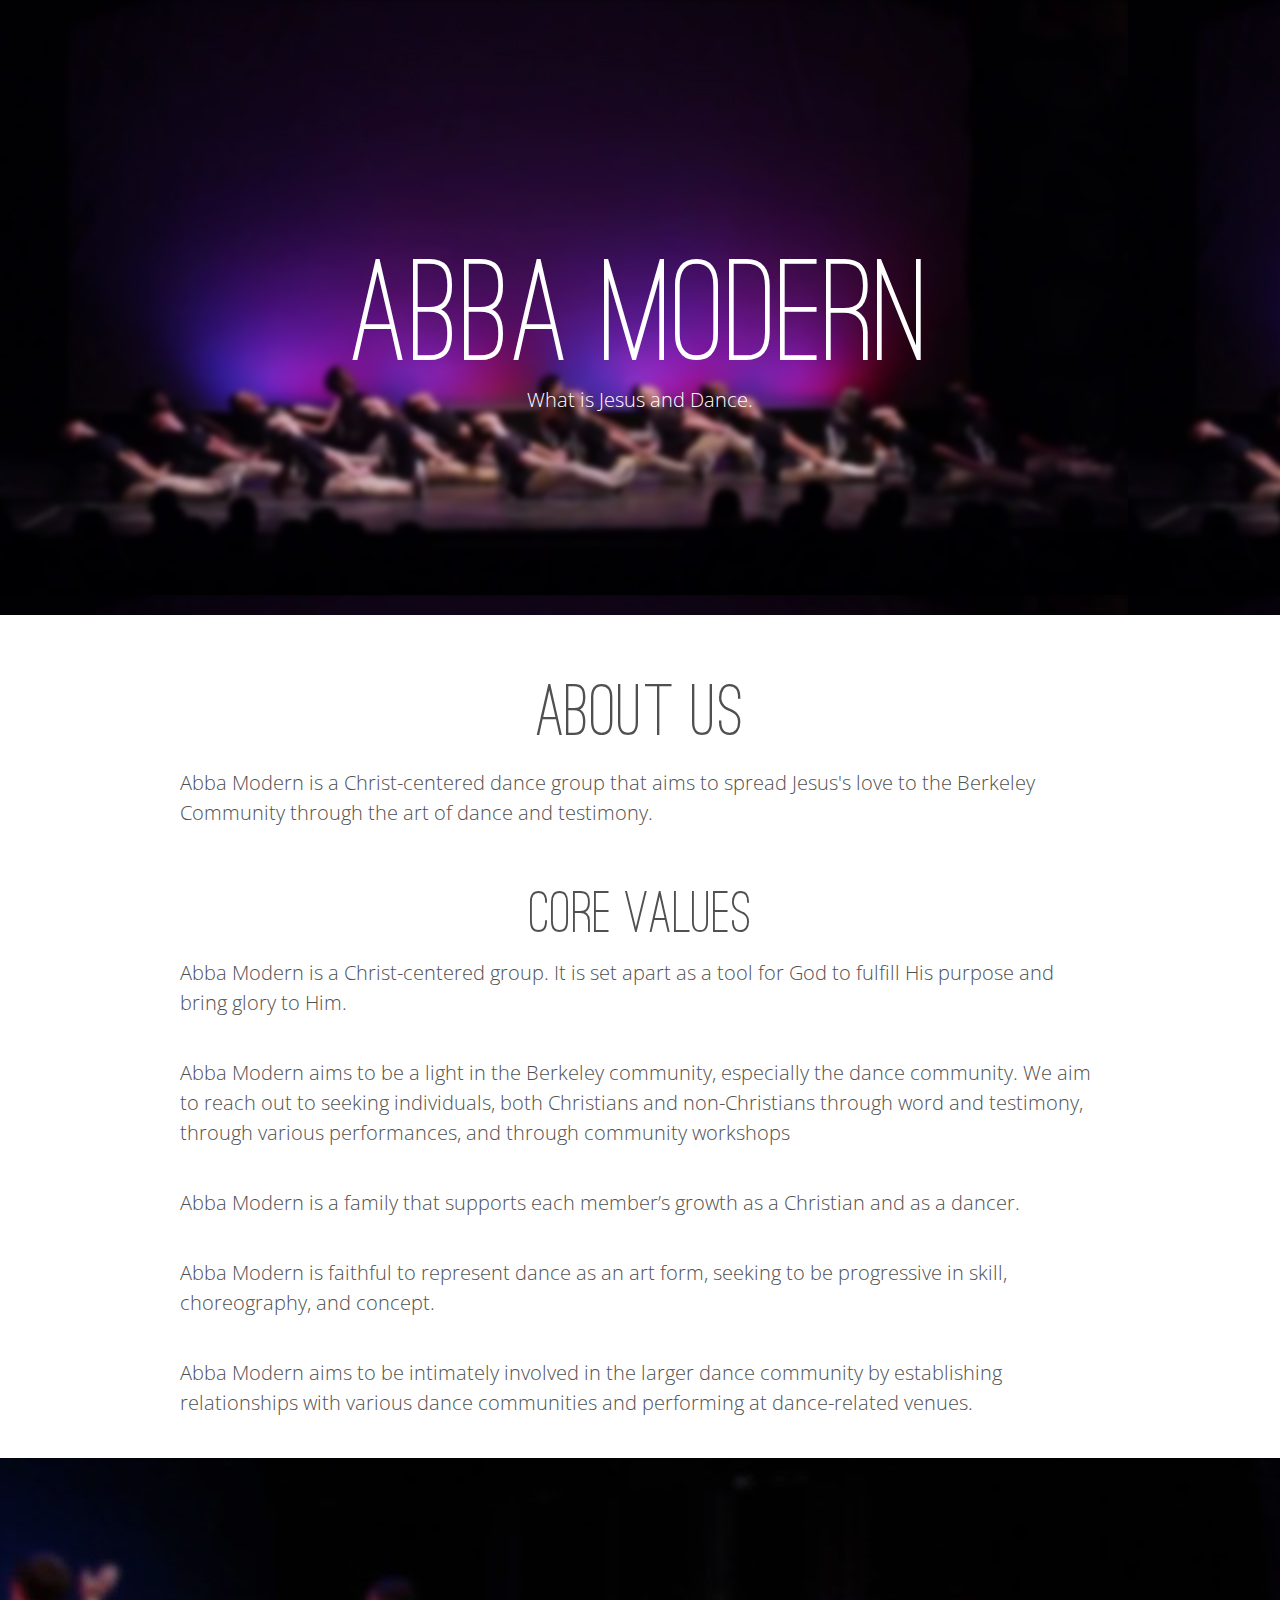
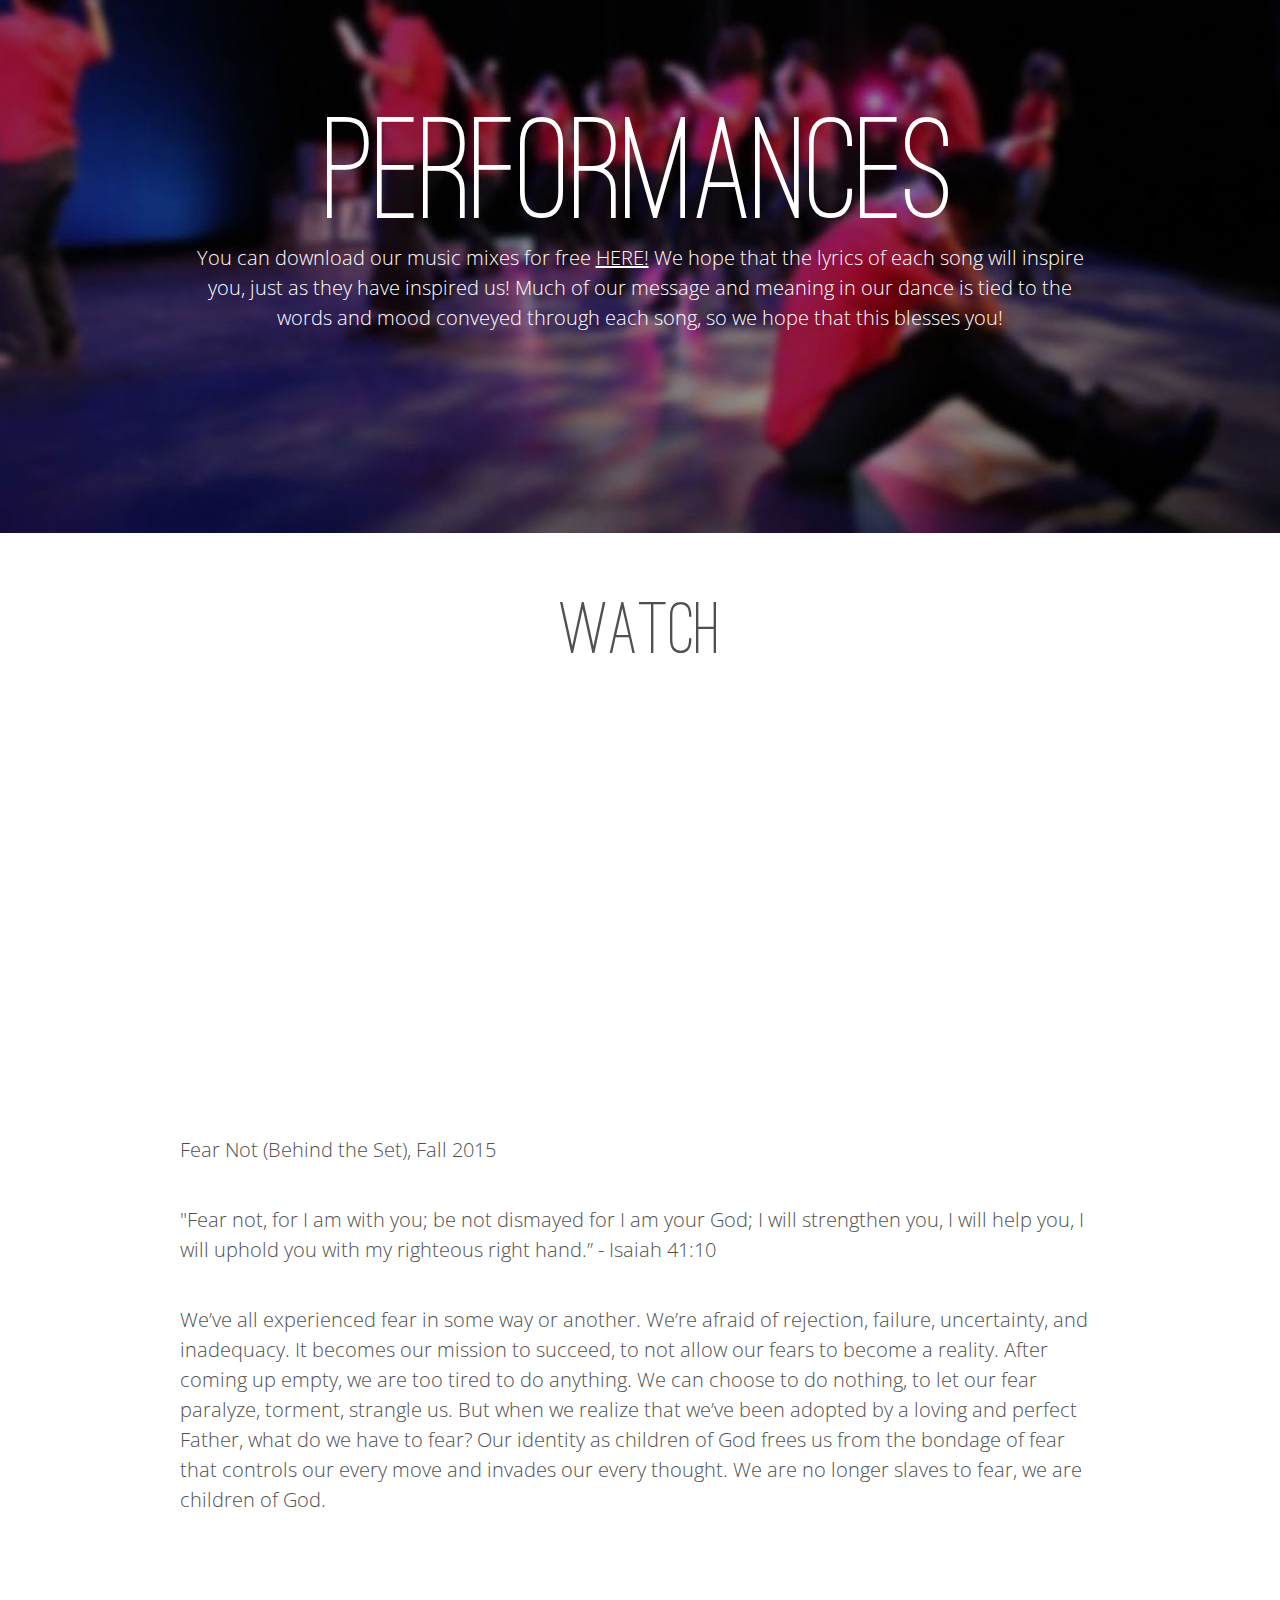
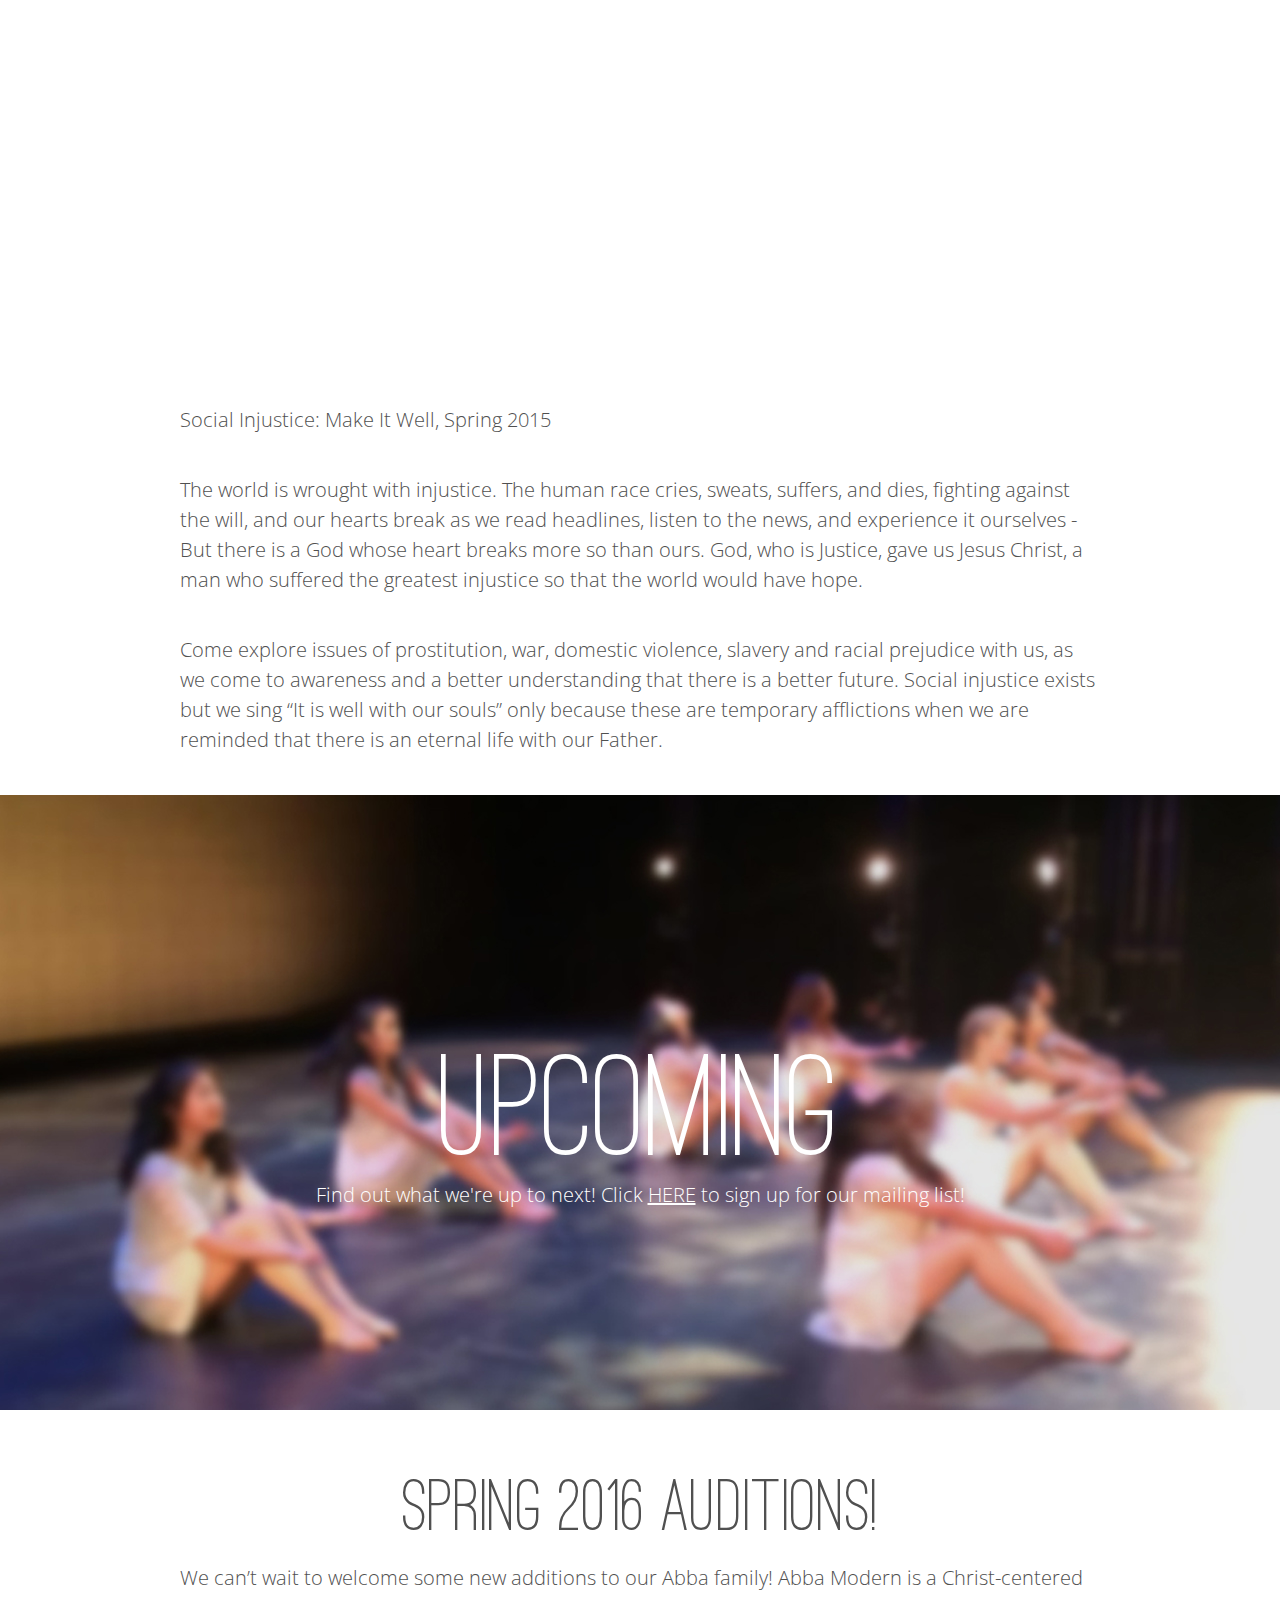
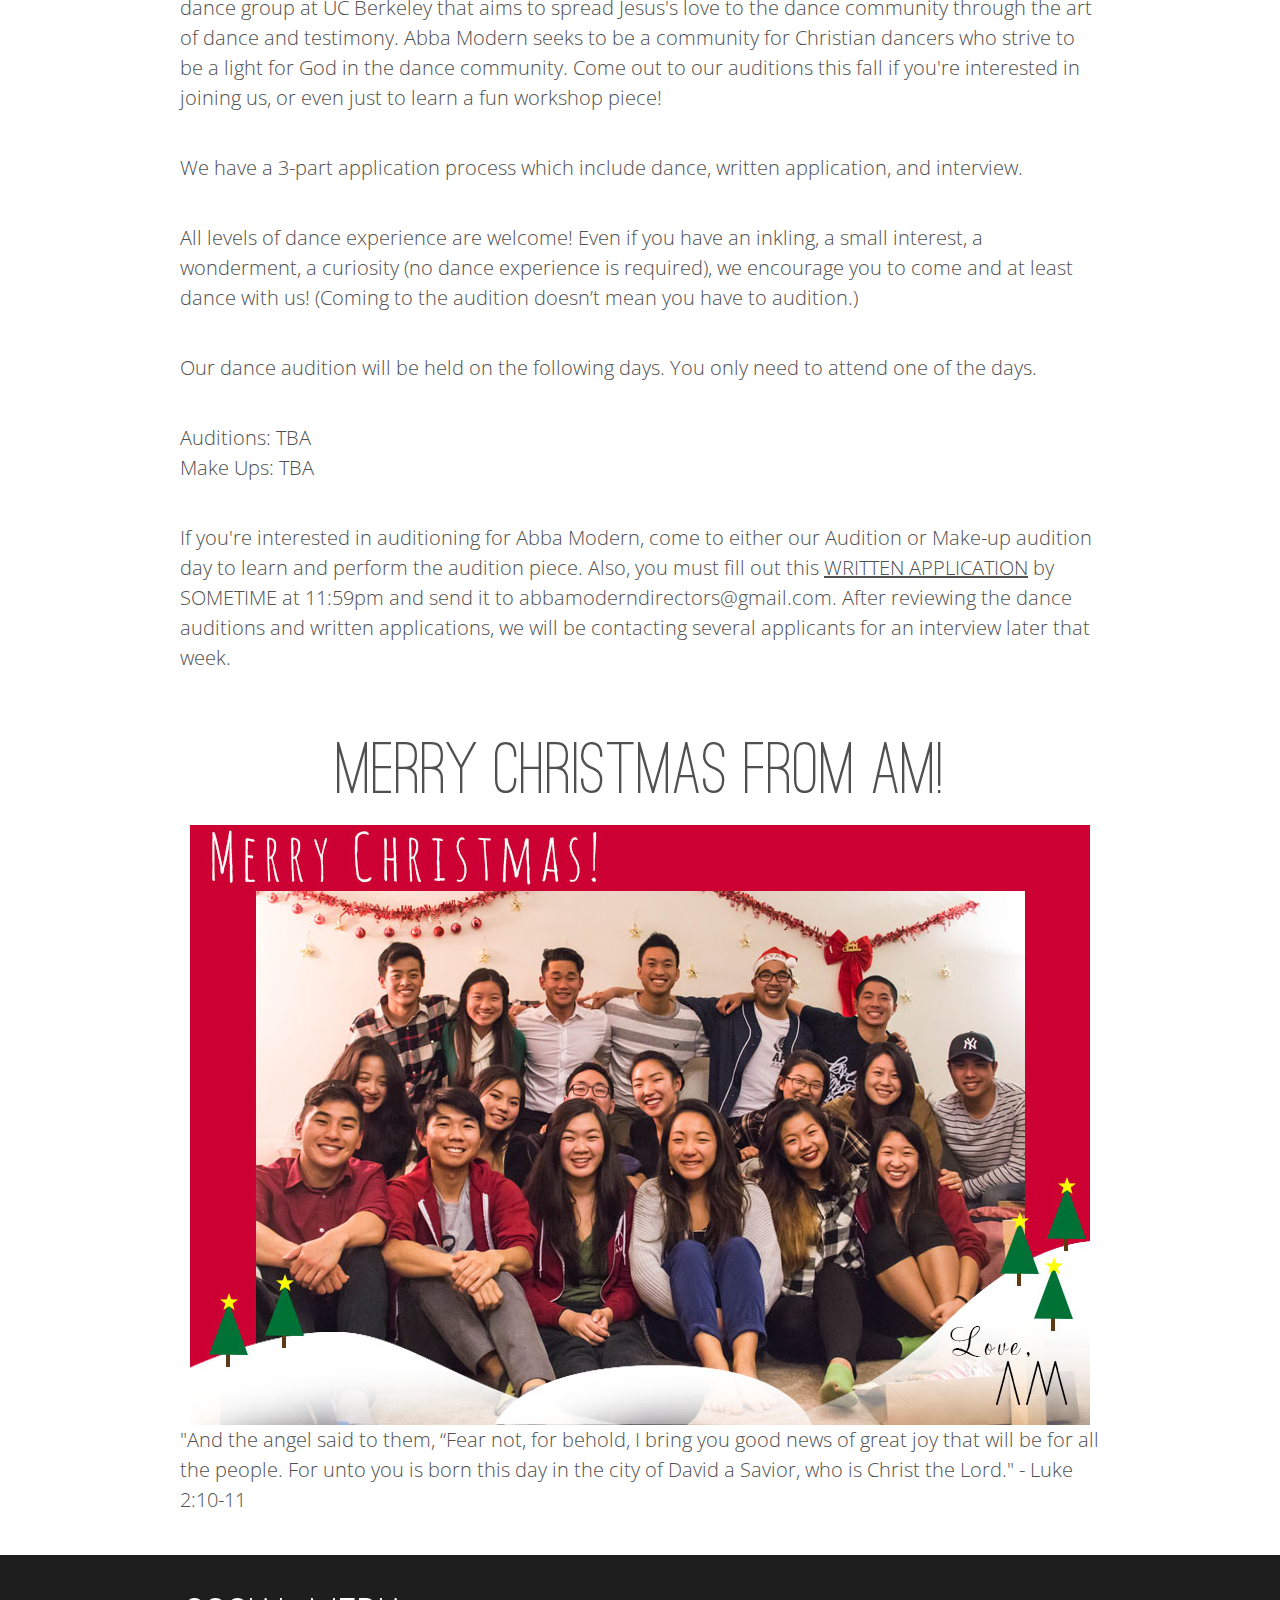
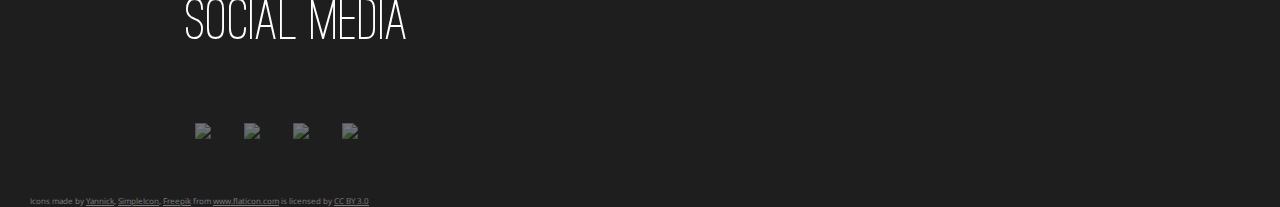
==== commit 382ace74: "recentered media, linked everything properly" ====
--- a/index.html
+++ b/index.html
@@ -9,12 +9,11 @@
   <title>Abba Modern</title>
 
   <!-- css -->
-  <link href='https://fonts.googleapis.com/css?family=Open+Sans:400,300' rel='stylesheet' type='text/css'>
   <link rel="stylesheet" href="css/base.css">
   <link rel="stylesheet" href="css/style.css">
 
-  <!-- js -->
-  <script src="js/modernizr.js"></script>
+  <link href='https://fonts.googleapis.com/css?family=Open+Sans:400,300' rel='stylesheet' type='text/css'>
+
 </head>
 
 <body>
@@ -46,7 +45,7 @@
       <section class="module parallax parallax-2">
         <div class="container">
           <div class="header">Performances</div>
-          <div class="subheader">You can download our music mixes for free HEREADDLINK! We hope that the lyrics of each song will inspire you, just as they have inspired us! Much of our message and meaning in our dance is tied to the words and mood conveyed through each song, so we hope that this blesses you!</div>
+          <div class="subheader">You can download our music mixes for free <a href="http://www.abbamodern.com/listen">HERE!</a> We hope that the lyrics of each song will inspire you, just as they have inspired us! Much of our message and meaning in our dance is tied to the words and mood conveyed through each song, so we hope that this blesses you!</div>
         </div>
       </section>
 
@@ -72,42 +71,51 @@
       <section class="module parallax parallax-3">
         <div class="container">
           <div class="header">Upcoming</div>
+          <div class="subheader">Find out what we're up to next! Click <a href="http://eepurl.com/bBPxYH">HERE</a> to sign up for our mailing list!</div>
         </div>
       </section>
 
       <section class="module content">
         <div class="container">
-          <h2>Lorem Ipsum Dolor</h2>
-          <p>Lorem ipsum dolor sit amet, consectetur adipisicing elit. Nihil consequuntur, nesciunt dicta, esse rem ducimus itaque quis. Adipisci ullam nam qui illum debitis sit ad in delectus, repudiandae non dolorum! Lorem ipsum dolor sit amet, consectetur adipisicing elit. Suscipit veritatis, facere aliquid itaque tempore consequatur nihil sint enim aliquam id saepe magnam totam repellat placeat a fugit nulla molestias voluptas.</p>
-          <p>Lorem ipsum dolor sit amet, consectetur adipisicing elit. Soluta cum distinctio eum asperiores rem enim fugit eaque voluptas est laboriosam in repudiandae architecto placeat, illum atque quasi explicabo, culpa, molestias!Lorem ipsum dolor sit amet, consectetur adipisicing elit. Reprehenderit voluptas, aperiam quae provident, recusandae rem quis. Ut quaerat, quasi iste voluptate et dolorem atque sed neque voluptates, molestias dolor enim!</p>
-          <p>Lorem ipsum dolor sit amet, consectetur adipisicing elit. Nam odit tempore, quibusdam impedit deserunt. Natus quisquam, facilis numquam, molestias nesciunt modi, at debitis maxime sunt et quo quas labore perferendis.Lorem ipsum dolor sit amet, consectetur adipisicing elit. Unde delectus laborum doloremque recusandae, debitis maxime a! Nihil distinctio ex, cumque tempore ea voluptas omnis odit, quaerat natus nam excepturi corporis!</p>
-          <p>Lorem ipsum dolor sit amet, consectetur adipisicing elit. Eaque eius harum atque unde nihil aut quam provident sunt, iste error vitae suscipit dolores cupiditate totam, eum quae alias! Dicta, nisi.Lorem ipsum dolor sit amet, consectetur adipisicing elit. Voluptate beatae impedit officia quis odit rerum sequi, explicabo commodi illum suscipit, tempore eum doloremque quae obcaecati tempora quidem neque sapiente modi?</p>
+          <div class="info-header">Spring 2016 Auditions!</div>
+          <p>We can’t wait to welcome some new additions to our Abba family! Abba Modern is a Christ-centered dance group at UC Berkeley that aims to spread Jesus's love to the dance community through the art of dance and testimony. Abba Modern seeks to be a community for Christian dancers who strive to be a light for God in the dance community. Come out to our auditions this fall if you're interested in joining us, or even just to learn a fun workshop piece!</p>
+          <p>We have a 3-part application process which include dance, written application, and interview.</p>
+          <p>All levels of dance experience are welcome! Even if you have an inkling, a small interest, a wonderment, a curiosity (no dance experience is required), we encourage you to come and at least dance with us! (Coming to the audition doesn’t mean you have to audition.)</p>
+          <p>Our dance audition will be held on the following days. You only need to attend one of the days.</p>
+          <p>Auditions: TBA <br> Make Ups: TBA</p>
+          <p>If you're interested in auditioning for Abba Modern, come to either our Audition or Make-up audition day to learn and perform the audition piece. Also, you must fill out this <a href="img/abba modern application.docx">WRITTEN APPLICATION</a> by SOMETIME at 11:59pm and send it to abbamoderndirectors@gmail.com. After reviewing the dance auditions and written applications, we will be contacting several applicants for an interview later that week.</p>
+          <div class="info-header">Merry Christmas from AM!</div>
+          <div id="christmas"><img src="img/Christmas card.jpg"></div>
+          <p>"And the angel said to them, “Fear not, for behold, I bring you good news of great joy that will be for all the people. For unto you is born this day in the city of David a Savior, who is Christ the Lord." - Luke 2:10-11</p>
         </div>
       </section>
 
   </main><!-- /main -->
+<footer>
+  <div class="container">
+    <div id="banner">Social Media<div>
+    <div id="social-container">
+      <div class="social-item">
+        <a href="https://www.facebook.com/AbbaModern/"><img src="img/facebook.png"></a>
+      </div>
+      <div class="social-item">
+        <a href="http://websta.me/n/abbamodern?lang=en"><img src="img/instagram.png"></a>
+      </div>
+      <div class="social-item">
+        <a href="mailto:abbamodern@gmail.com"><img src="img/email.png"></a>
+      </div>
+      <div class="social-item">
+        <a href="https://www.youtube.com/user/abbamodernful"><img src="img/youtube.png"></a>
+      </div>
+    </div>
+  </div>
+</footer>
 
-
-  
+<div id="credits">Icons made by <a href="http://www.flaticon.com/authors/yannick" title="Yannick">Yannick</a>, <a href="http://www.flaticon.com/authors/simpleicon" title="SimpleIcon">SimpleIcon</a>, <a href="http://www.freepik.com" title="Freepik">Freepik</a> from <a href="http://www.flaticon.com" title="Flaticon">www.flaticon.com</a>             is licensed by <a href="http://creativecommons.org/licenses/by/3.0/" title="Creative Commons BY 3.0">CC BY 3.0</a></div> 
 </div><!-- /#wrapper -->
 
 <!-- js -->
 <script src="js/demo.js"></script>
 
-<!-- ads -->
-<script src="js/fusionad.js"></script>
-
-<!-- analytics -->
-<script type="text/javascript">
-var _gaq = _gaq || [];
-_gaq.push(['_setAccount', 'UA-34160351-1']);
-_gaq.push(['_trackPageview']);
-(function() {
-  var ga = document.createElement('script'); ga.type = 'text/javascript'; ga.async = true;
-  ga.src = ('https:' == document.location.protocol ? 'https://ssl' : 'http://www') + '.google-analytics.com/ga.js';
-  var s = document.getElementsByTagName('script')[0]; s.parentNode.insertBefore(ga, s);
-})();
-</script>
-
 </body>
 </html>--- a/css/base.css
+++ b/css/base.css
@@ -26,29 +26,6 @@
 article, aside, details, figcaption, figure,
 footer, header, hgroup, menu, nav, section {
   display: block;
-}
-
-body {
-  line-height: 1;
-}
-
-ol, ul {
-  list-style: none;
-}
-
-blockquote, q {
-  quotes: none;
-}
-
-blockquote:before, blockquote:after,
-q:before, q:after {
-  content: '';
-  content: none;
-}
-
-table {
-  border-collapse: collapse;
-  border-spacing: 0;
 }
 
 /* ============================================================
@@ -99,226 +76,24 @@
 }
 
 /* ============================================================
-  HEADER & SITE TITLE
-============================================================ */
-/* header */
-header .branding {
-  padding: 20px 0;
-}
-header .logo {
-  margin-bottom: 20px;
-  text-align: center;
-}
-header .logo img {
-  display: inline-block;
-  vertical-align: middle;
-}
-header .social {
-  text-align: center;
-}
-header .social a {
-  display: inline-block;
-  vertical-align: middle;
-  margin: 0 5px;
-  width: 30px;
-  height: 30px;
-  color: rgba(0, 0, 0, 0);
-  font-size: 0;
-  text-indent: -9999px;
-  background-size: 30px 30px;
-  background-image: url("../img/core/social-light.png");
-  background-image: url("../img/core/social-light.svg"), none;
-  background-size: 180px 30px;
-}
-header .social a.fb {
-  background-position: 0 0;
-}
-header .social a.twitter {
-  background-position: -30px 0;
-}
-header .social a.googleplus {
-  background-position: -60px 0;
-}
-header .social a.rss {
-  background-position: -90px 0;
-}
-header .social a.email {
-  background-position: -120px 0;
-}
-header .social a.search {
-  background-position: -150px 0;
-}
-header .social a:hover {
-  opacity: 0.4;
-}
-
-@media all and (min-width: 600px) {
-  header .branding {
-    padding-left: 60px;
-  }
-  header .logo {
-    margin-bottom: 0;
-    margin-left: -60px;
-    float: left;
-    width: 60px;
-    height: 60px;
-  }
-  header .logo img {
-    display: block;
-    margin: 0;
-  }
-  header .social {
-    padding: 15px 0;
-    float: right;
-    width: 100%;
-    text-align: right;
-  }
-}
-/* site title */
-.site-title {
-  padding: 5px 0;
-  background-color: black;
-  text-align: center;
-}
-.site-title h1 {
-  color: #fff;
-}
-
-/* ============================================================
   FOOTER
 ============================================================ */
 footer {
   padding: 20px 0;
 }
-footer .asides {
-  margin-bottom: 20px;
-}
-footer aside {
-  margin-bottom: 10px;
-}
-footer nav ul {
-  list-style: none;
-  margin: 0;
-  padding: 0;
-  text-align: center;
-}
-footer nav li {
-  display: inline-block;
-}
+
 footer nav a {
   display: block;
   margin: 0 5px;
   color: #fff;
 }
-footer .logo {
-  text-align: center;
-}
-footer .logo img {
-  display: inline-block;
-  vertical-align: middle;
-}
-footer .copyright {
-  text-align: center;
-}
-footer .copyright small {
-  color: #fff;
-  font-size: 12px;
-}
-footer .copyright a {
-  color: #fff;
-}
 
-@media all and (min-width: 600px) {
-  footer aside {
-    margin-bottom: 0;
-    float: left;
-    width: 33.3333%;
-  }
-  footer nav ul {
-    text-align: left;
-  }
-  footer nav li {
-    display: block;
-  }
-  footer nav a {
-    display: inline-block;
-    margin: 0;
-  }
-  footer .logo {
-    text-align: right;
-  }
-}
-/* ============================================================
-  FUSION ADS
-============================================================ */
-#fusionads {
-  position: fixed;
-  top: 10px;
-  right: 10px;
-  z-index: 20;
-  padding: 20px;
-  background: rgba(255, 255, 255, 0.95);
-  font-size: 12px;
-  line-height: 1.2;
-  -webkit-box-shadow: -2px 2px 4px rgba(0, 0, 0, 0.1);
-  -moz-box-shadow: -2px 2px 4px rgba(0, 0, 0, 0.1);
-  box-shadow: -2px 2px 4px rgba(0, 0, 0, 0.1);
-}
-
-#fusionads .fusion-wrap {
-  display: block;
-  margin: 0 auto 10px auto;
-  width: 130px;
-}
-
-#fusionads a.fusion-text {
-  display: block;
-  color: #505050;
-}
-
-#fusionads a.fusion-img {
-  display: block;
-  margin-bottom: 10px;
-  width: 130px;
-  height: 100px;
-  background-color: #fff;
-}
-
-#fusionads a.fusion-img img {
-  display: block;
-  margin: 0 0 10px 0;
-}
-
-#fusionads a.fusion-poweredby {
-  color: #1e1e1e;
-}
-#fusionads a.fusion-poweredby:hover {
-  color: black;
-}
-
-#close-fusionad {
-  position: fixed;
-  top: 10px;
-  right: 10px;
-  z-index: 30;
-  width: 20px;
-  height: 20px;
-  background-color: #282828;
-  text-align: center;
-  line-height: 20px;
-  color: #fff;
-  font-size: 12px;
-  font-weight: 700;
-}
 
 /* ============================================================
   TEXT LEVEL SEMANTICS
 ============================================================ */
 a {
-  text-decoration: none;
-  color: #1e1e1e;
+/*  text-decoration: none;*/
+  color: inherit;
 }
 
-a:hover {
-  color: black;
-}
--- a/css/style.css
+++ b/css/style.css
@@ -79,18 +79,50 @@
   font-size: 40px;
 }
 
-.media-item{
-  position: relative;
-  /* margin-left: 10px; */
-}
-
 p{
   font-family: Open Sans;
 }
 
 iframe{
-  width: 480px;
-  height: 270px;
+  width: 352px;
+  height: 198px;
+  display: block;
+  margin: 0 auto;
+}
+
+#banner{
+  font-family: Ostrich;
+  color: white;
+  font-size: 60px;
+  margin-left: 5px;
+}
+
+.social-item{
+  display: inline-block;
+  margin: 10px;
+  opacity: .4;
+}
+
+.social-item:hover{
+  opacity: .8;
+}
+
+.social-item img{
+  width: 50px;
+}
+
+#credits{
+  color: white;
+  padding: 0 30px;
+  opacity: .4;
+  font-family: Open Sans;
+  font-size: 8px;
+}
+
+#christmas img{
+  width: 350px;
+  display: block;
+  margin: 0 auto;
 }
 
 /* ============================================================
@@ -129,8 +161,10 @@
   }
 
   iframe{
-    width: 720px;
-    height: 405px;
+    width: 560px;
+    height: 315px;
+    display: block;
+    margin: 0 auto;
   }
 
   .media-item{
@@ -138,6 +172,12 @@
     margin-left: 40px;
   }
 
+  #christmas img{
+    display: block;
+    width: 540px;
+    margin: 0 auto;
+  }
+
 }
 @media all and (min-width: 960px) {
   section.module.parallax h1 {
@@ -171,5 +211,9 @@
     height: 450px; 
   }
 
-}
-
+  #christmas img{
+    width: 900px;
+  }
+
+}
+
